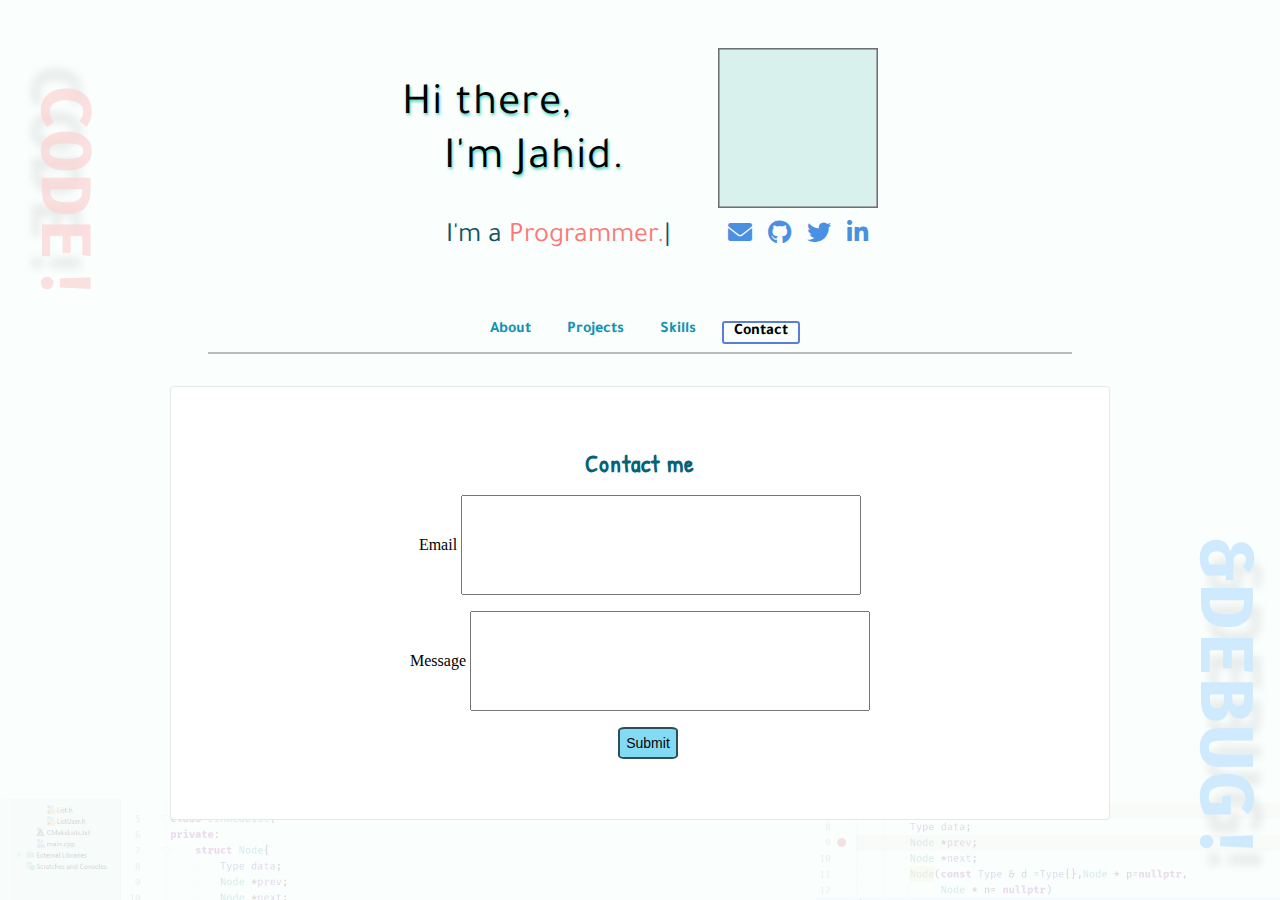
==== index.html @ 7bdd1661 "ff" ====
<!DOCTYPE html>
<html lang="en">
  <head>
    <meta charset="UTF-8" />
    <meta http-equiv="X-UA-Compatible" content="IE=edge" />
    <meta name="viewport" content="width=device-width, initial-scale=1.0" />
    <link
      rel="stylesheet"
      href="https://cdnjs.cloudflare.com/ajax/libs/font-awesome/6.0.0/css/all.min.css"
    />

    <link rel="stylesheet" href="./src/style.css" />

    <title>Document</title>
  </head>
  <body>
    <div class="whole">
      <div id="ro-nine">
        <p id="big-code">CODE!</p>
      </div>
      <div id="ro-nine2">
        <p id="big-debug">&DEBUG!</p>
      </div>
      <div class="container">
        <div class="hi-img-logo-typed">
          <div class="hi-typed">
            <div class="hi-there">
              <p class="hi">Hi there,</p>
              <p class="im">&ThickSpace;&ThickSpace;&ThickSpace;I'm Jahid.</p>
            </div>
            <p class="typed">
              &ThickSpace;&ThickSpace;&ThickSpace; I'm a
              <span id="chng-txt"> Programmer.</span><span id="blink-cursor">|</span>
            
            </p>
          </div>

          <div class="hi-img-logo">
            <img src="./src/jahid.png" alt="" class="jahid-img" />
            <div class="logos">
              <i class="fa-solid fa-envelope fa-xl logo"></i>
              <i class="fa-brands fa-github fa-xl logo"></i>
              <i class="fa-brands fa-twitter fa-xl logo"></i>
              <i class="fa-brands fa-linkedin-in fa-xl logo"></i>
            </div>
          </div>
        </div>
        
        <nav>
          <ul>
            <li class="btn About">About</li>
            <li class="btn Projects">Projects</li>
            <li class="btn Skills">Skills</li>
            <li class="btn Contact">Contact</li>
          </ul>
        </nav>
        <div class="hr"></div>



        <!-------------------The Changing window-------------------------->
        <div id="window">
                <div id="About">
                  <div class="inside">
                    <div class="work-contain sha-contain">
                      <P>I'm currently pursuing undergrad in ICT. My hobby is watching anime and reading light novels. Lorem ipsum dolor sit amet consectetur adipisicing elit. Itaque, dolores.</P>
                      <a href="./portfolio/pdf/Resume Jahid Hossain.pdf" download>
                        <button class="btn-blue">My Resume</button>
                      </a>
                  </div>



                    <div class="edu-contain sha-contain">
                    <h1 class="h1edu-contain">Education</h1>
                    <div class="hr edu-hr" style="align-self: center;"></div>
                      <div class="edu-entry">
                        <div class="img-edu">
                          <i class="fa-solid fa-graduation-cap fa-2xl"></i>
                          <h1>College Education</h1>
                        </div>
                        <div class="edu-details">
                          <p>Mohammadpur kendriya college</p>
                          <p style="font-style: italic">Dhaka, Bangladesh</p>
                        </div>
                      </div>
                      <div class="edu-entry">
                        <div class="img-edu">
                          <i class="fa-solid fa-book fa-2xl"></i>
                          <h1>College Education</h1>
                        </div>
                        <div class="edu-details">
                          <p>Mohammadpur kendriya college</p>
                          <p style="font-style: italic">Dhaka, Bangladesh</p>
                        </div>
                      </div>
                      <div class="edu-entry">
                        <div class="img-edu">
                          <i class="fa-solid fa-book-open fa-2xl"></i>
                          <h1>Online Courses</h1>
                        </div>
                        <div class="edu-details">
                          <p>CS50's Introduction to Computer Science</p>
                          <a href="https://learning.edx.org/course/course-v1:HarvardX+CS50+X/home"
                          target="_blank"><p style="font-style: italic" >HarvardX CS50x, edX </p></a>
                        </div>
                      </div>

                  </div>
                  





                  <div class="other-contain sha-contain">
                   
                  
                    <div class="edu-entry">
                      <div class="img-edu">
                        <i class="fa-solid fa-briefcase fa-2xl logo"></i>
                        <h1>Work Experience</h1>
                      </div>
                      <div class="edu-details">
                        <p>No Work experience</p>
                        <p style="font-style: italic">Dhaka, Bangladesh</p>
                      </div>
                  </div>
                </div>
        </div>
          </div>
        <div id="Projects">projects</div>
        

        <!-------------------------Skills----------------------------------->
        <div id="Skills">
          <div class="inside">
            <div class="fro-ba sha-contain">
              <h1>Programming Languages</h1>
              <div class="hr edu-hr" style="align-self: center;"></div>
              <ul><li>
                <p id="c++">C++</p>
              </li>
              <li>
                <p id="java">Java</p>
              </li>
              <li>
                <p id="python">Python</p>
              </li>
              
              <li>
                <p id="php">PHP</p>
              </li>
              <li>
                <p id="shell">Shell</p>
              </li>
              <li>
                <p id="matlab">MATLAB</p>
              </li>
              </ul>
              <div id="coding-contain">
                <img src="./src/images/lap.jpg" 
                style="width: 250px;" alt="">
                <div class="code-box">
                  <img id="code-box-img" src="./src/images/c++.png" 
                  
                  alt="">
                  <p id="coding-txt"> &rArr; Hello from <span id="chng-out">c++</span></p>
              </div>
             </div>
            </div>

            <div class="about sha-contain">
              <h1>Frontend</h1>
              <div class="hr edu-hr" style="align-self: center;"></div>
              <div class="web-mobile">
              <div class="web">
              <h2>Web</h2>
              <ul>
                <div>
                <li><img src="./src/images/react.svg" 
                  class="logo-fro"
                  alt=""><p>React JS<p></li>
            
                <li><img src="./src/images/typescript.png" 
                  class="logo-fro"
                  style="width: 25px;"
                  alt=""><p>TypeScript</p></li>
                </div>
                <div>
                  <li><img src="./src/images/javascript.png" 
                  class="logo-fro"
                  style="width: 25px;"
                  alt=""><p>Vanilla JS</p></li>
                <li><img src="./src/images/adobe-xd.svg" 
                  class="logo-fro"
                  style="width: 60px;
                  transform: translate(-15px,10px);
                  "
                  alt=""><p>Adobe XD</p></li>
                  </div>
              </ul>
              </div>
              <div class="mobile">
              <h2>mobile</h2>
              <ul><li><img src="./src/images/react.svg" 
                class="logo-fro"
                alt=""><p>React Native</p></li>
              <li><img src="./src/images/android-studio.png" 
                class="logo-fro"
                style="width: 30px;"
                alt=""><p>Android Studio</p></li>
              </ul>
              </div>
                </div>

            </div>
            
            <div class="down-skill sha-contain">
                <h1>Backend</h1>
                <div class="hr edu-hr" style="align-self: center;"></div>
                <ul>
                  <li><img src="./src/images/node.png"
                     alt=""
                     
                     style="
                     
                     width: 50px;"
                     ><p>Node Js</p></li>
                  <li><img src="./src/images/Expressjs.png"
                    alt=""
                    
                    style="
                    padding-bottom: 10px;
                    width: 50px;"
                    ><p>Express Js</p></li>
                  <li><svg style="width: 60px;" viewBox="0 0 780 250"><path fill="#231F20" d="M240,250h100v-50h100V0H240V250z M340,50h50v100h-50V50z M480,0v200h100V50h50v150h50V50h50v150h50V0H480z M0,200h100V50h50v150h50V0H0V200z"></path></svg><p>npm</p></li>
                  
                </ul>
            </div>
          </div>
          
        </div>
        <div id="Contact"><div class="contact-form sha-contain">

           
            <form>
              <h2>Contact me</h2>
              <div class="user-box">
                <label>Email</label>
                <input type="email" name="" required="">
                
              </div>
              <div class="user-box">
                <label>Message</label>
                <input type="txt" name="" required="">
                
              </div>
              <button class="btn-blue">
                Submit
              </button>
            </form>
          
        </div></div>
      </div>
    </div>
  <script src="./src/ims.js"></script>
  <script src="./src/navigate.js"></script>
    <script src="./src/codingTxt.js"></script>
</body>
  </html>
---- src/style.css ----
@import url('https://fonts.googleapis.com/css2?family=Fira+Code&family=Patrick+Hand&family=Tajawal&display=swap');
* {
  margin: 0;
  padding: 0;
  box-sizing: border-box;
  list-style: none;
  text-decoration: none;
  scroll-behavior: smooth;
}



/*----------------------*/
/*------ Globals --------*/
/*----------------------*/
p {
  font-family: 'Tajawal', sans-serif;
}
.hr {
  border: 1px solid #bbbbbb;
  width: 80%;
}
:root {
  --clr-green-light: hsl(125, 71%, 66%);
  --clr-black: #222;
  --clr-secondary: #2bc1eb96;
  --ff-primary: 'Roboto', sans-serif;
  --ff-secondary: 'Open Sans', sans-serif;
  --ff-para: 'Archivo', sans-serif;
  --ff-para2: 'Radio Canada', sans-serif;
  --ff-big: 'Caveat', cursive;
  --transition: all 0.3s linear;
  --spacing: 0.1rem;
  --radius: 0.25rem;
  --light-shadow: 0 5px 15px rgba(0, 0, 0, 0.1);
  --dark-shadow: 0 5px 15px rgba(0, 0, 0, 0.2);
  --max-width: 1170px;
  --fixed-width: 620px;
}

body {
  width: 100vw;
  min-height: 100vh;
  background: url('./helo.png') bottom left no-repeat,
    url('./lolop.png') bottom right no-repeat;
}

.btn-blue {
  background-color: var(--clr-secondary);
  color: #050505;
  padding: 6px;
  font-size: 14px;
  font-family: 'Segoe UI', Tahoma, Geneva, Verdana, sans-serif;
  box-shadow: none;
  border: 2px solid #050505a8;
  border-radius: 11%;
  margin-left: 1rem;
  cursor: pointer;
}
.whole {
  width: 100vw;
  min-height: 100vh;
  background-color: #f9fefdc2;
}
.container {
  display: flex;
  flex-direction: column;
  align-items: center;
  justify-content: center;
  max-width: 1080px;
  margin: auto;
  height: 100%;
}
.hi-img-logo-typed {
  padding: 3rem 0;
  display: flex;
  justify-content: space-between;
}
.hi-img-logo {
  display: flex;
  flex-direction: column;
  justify-content: space-around;
}
.hi-there {
  font-family: 'Patrick Hand', cursive;
  font-size: 45px;
  text-shadow: 1px 2px 3px rgba(12, 199, 174, 0.801);
  margin: 2rem 0;
  letter-spacing: 1px;
}

.typed {
  width: 300px;
  font-family: 'Tajawal', sans-serif;
  font-size: 28px;
  color: #0b5663;
  margin-left: 1rem;
}
#chng-txt {
  color: #fc7877;
}
.logos {
  align-self: center;
  display: flex;
  justify-content: space-between;
}
.jahid-img {
  align-self: center;
  height: 160px;
  width: 160px;
}
.logo {
  color: #4a90e2;
  margin: 1.5rem 0.5rem;
}

#big-code {
  font-family: 'Fira Code', monospace;
  color: #ff0000b6;
  font-size: 80px;
  text-shadow: -20px 10px 8px rgba(0, 0, 0, 0.445);
  font-weight: 900;
}
#ro-nine {
  position: absolute;
  top: 200px;
  left: -25px;
  transform: rotate(90deg);
  z-index: -3;
  letter-spacing: 2px;
}

#ro-nine2 {
  position: absolute;
  bottom: 200px;
  right: -25px;
  transform: rotate(90deg);
  z-index: -3;
  letter-spacing: 2px;
}
#big-debug {
  font-family: 'Fira Code', monospace;
  color: #0084ff;
  font-size: 75px;
  text-shadow: 18px -8px 8px rgba(0, 0, 0, 0.445);
  font-weight: 900;
}

/*----------------------*/
/*------ Nav    --------*/
/*----------------------*/

.focus-on {
  border: 2px solid #5b7dda;
  border-radius: 3px;
}
nav {
  max-width: 600px;
  margin: 1rem 0rem 0.5rem 0rem;
}
nav ul {
  display: flex;
}
nav ul li {
  padding: 0rem 10px;
  font-family: 'Tajawal', sans-serif;
  font-size: 16px;
  color: #1693b3;
  cursor: pointer;
  margin: 0 0.5rem;
  font-weight: 600;
  z-index: 1;
}

@media (max-width: 1366px) {
  .hi-img-logo {
    flex-direction: column;
  }
  .logos {
    display: flex;
    flex-direction: row;
  }

  .logo {
    margin: 1.5rem 0.5rem;
  }
  #big-code {
    font-size: 70px;
  }
  #ro-nine {
    top: 150px;
    left: -45px;
  }
  #ro-nine2 {
    bottom: 150px;
    right: -110px;
  }

  .whole {
    background-color: #f9fefdd5;
  }
}
@media (max-width: 600px) {
  .hi-there {
    font-size: 24px;
  }
  .typed {
    width: 170px;
    font-size: 16px;
  }
}

/*----------------------*/
/*------ Window --------*/
/*----------------------*/

#window {
  padding: 2rem 1rem;
  height: 400px;
  width: 90%;
  height: fit-content;
}

/*----------------------*/
/*------ About- --------*/
/*----------------------*/
#About .inside {
  width: 100%;
  display: grid;
  grid-template-columns: repeat(2, 1fr);
  gap: 15px;
  grid-template-rows: 1fr 1fr;
}
.edu-contain {
  grid-row: 1/3;
  grid-column: 1/1;
  background-color: black;
}

.edu-hr {
  width: 80%;
  border-color: #f7f5f5;
}

.work-contain {
  justify-content: space-evenly;
  grid-row: 1/1;
  grid-column: 2/2;

  background-color: rgb(255, 0, 0);
}
.other-contain {
  grid-row: 2/2;
  grid-column: 2/2;
  background-color: rgb(65, 92, 17);
}
.sha-contain {
  padding: 1rem;
  border-radius: 4px;
  display: flex;
  flex-direction: column;
  border: 1px solid #e2e9e7;
  background-color: #ffffff;
}

.edu-entry {
  padding: 1rem;
}
.edu-entry .img-edu {
  display: flex;
  align-items: center;
}
.edu-entry i {
  color: #4a90e2;
}
.edu-entry h1 {
  padding-left: 5px;

  font-family: 'Tajawal', sans-serif;
  font-size: 16px;
  color: rgb(54, 54, 54);
}
.edu-details {
  font-family: 'Tajawal', sans-serif;
  font-size: 14px;
  color: #474747;

  padding: 1rem;
}
.h1edu-contain {
  padding-bottom: 0.5rem;
  letter-spacing: 1px;
  text-align: center;
  font-size: 24px;
  color: #076177;
  font-family: 'Patrick Hand', cursive;
}
.work-contain {
  font-family: 'Tajawal', sans-serif;
  font-size: 16px;
  color: #000000;
}

a{
  color: #ececec;
  font-size: 18px;
}

@media (max-width: 600px) {
  #About .inside {
    display: flex;
    flex-direction: column;
  }
}

/*----------------------*/
/*------ Skills- --------*/
/*----------------------*/

#Skills .inside {
  width: 100%;
  display: grid;
  grid-template-columns: repeat(2, 1fr);
  gap: 15px;
  grid-template-rows: 1.5fr 1fr;
}
.fro-ba {
  grid-row: 1/3;
  grid-column: 1/1;
  background-color: black;
}

#Skills .about {
  grid-row: 1/1;
  grid-column: 2/2;

  background-color: #ff0000;
}
#Skills .down-skill {
  grid-row: 2/2;
  grid-column: 2/2;
  background-color: rgb(65, 92, 17);
}

#Skills .sha-contain {
  padding: 1rem;
  border-radius: 4px;
  display: flex;
  flex-direction: column;
  border: 1px solid #e2e9e7;
  background-color: #ffffff;
  justify-content: space-evenly;
}
#Skills h1 {
  align-self: center;
  padding-bottom: 0;
  letter-spacing: 1px;
  font-size: 24px;
  color: #076177;
  font-family: 'Patrick Hand', cursive;
}
#Skills h2 {
  font-family: 'Tajawal', sans-serif;
  align-self: center;
  padding-bottom: 0.5rem;
  font-size: 18px;
  color: #555454;
}
#Skills .down-skill li {
  display: inline-block;
  align-self: flex-end;
  color: #0f365a;
}

#Skills .down-skill ul {
  margin: 1rem 0;
  display: flex;
  justify-content: space-evenly;
}

#Skills .web-mobile {
  margin-top: 1rem;
  display: flex;
  justify-content: space-around;
}
#Skills .about li {
  display: inline-block;
  align-self: center;
  padding: 5px;
  color: #474747;
}
#Skills .about ul {
  display: flex;
  flex-direction: column;
  justify-content: space-evenly;
}

.logo-fro {
  width: 30px;
}

.fro-ba ul {
  margin-top: 1rem;
  display: flex;
  justify-content: space-between;
}
#Skills .fro-ba li p {
  background-color: #9fe2e7;
  border-radius: 4px;
  padding: 2px 8px;
}
#coding-contain {
  padding: 2rem;
  border: 3px solid rgb(218, 218, 218);
  border-radius: 9px;
  margin-top: 2rem;
  width: 100%;
  min-height: 200px;
  display: flex;
  justify-content: center;
  align-items: center;
}
.code-box {
  position: absolute;
  display: flex;
  flex-direction: column;
  justify-content: space-between;
  width: 170px;
  height: 110px;
  padding: 6px;
  background-color: #22272e;
  transform: translate(0px, -20px);
}
#code-box-img {
  width: 160px;
  max-height: 85px;
  opacity: 1;
  transition: all 0.4s ease;
}

#coding-txt {
  color: #48a114;
  font-family: 'Fira Code', monospace;
  font-size: 9px;
}

@media (max-width: 600px) {
  #Skills .inside {
    display: flex;
    flex-direction: column;
  }
}

/*----------------------*/
/*------ Contact --------*/
/*----------------------*/


.contact-form  h2 {
  align-self: center;
  padding-bottom: 0;
  letter-spacing: 1px;
  font-size: 24px;
  color: #076177;
  font-family: 'Patrick Hand', cursive;
  margin-bottom: 1rem;
}

.contact-form form {
  display: flex;
  flex-direction: column;
  align-items: center;
  justify-content: center;
  height: 400px;
}

 .contact-form input{
   height: 100px;
   width: 400px;
   margin-bottom: 1rem;
 }
 .contact-form button{
    margin-top: 0rem;
 }
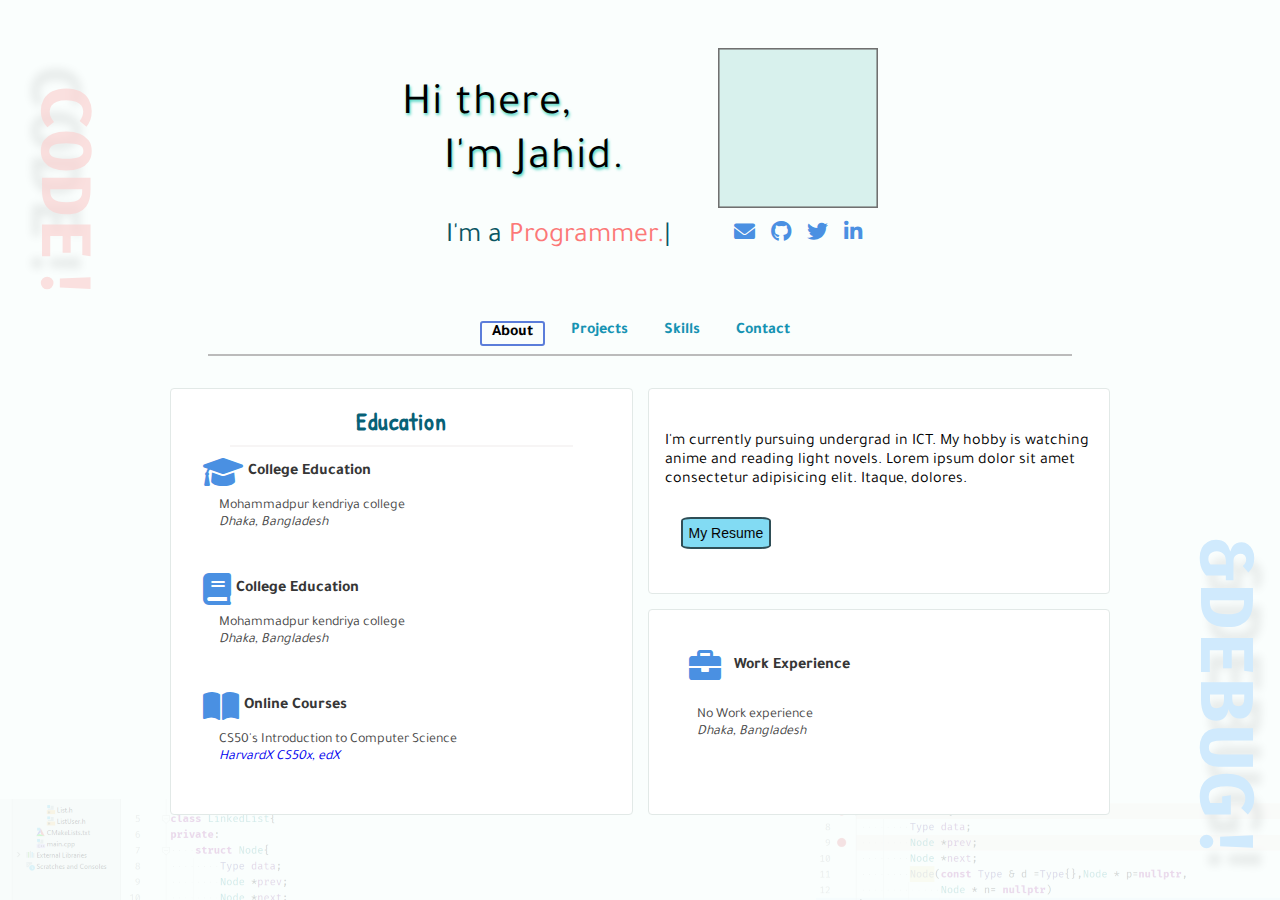
==== commit 0c2d0bf9: "fix for smll screen" ====
--- a/index.html
+++ b/index.html
@@ -38,10 +38,24 @@
           <div class="hi-img-logo">
             <img src="./src/jahid.png" alt="" class="jahid-img" />
             <div class="logos">
-              <i class="fa-solid fa-envelope fa-xl logo"></i>
+              <a href="mailto:jahid.stu2019@juniv.edu" target="_blank">
+              <i class="fa-solid fa-envelope fa-xl logo"></i></a>
+
+              <a href="https://github.com/jahidem" target="_blank">
               <i class="fa-brands fa-github fa-xl logo"></i>
+                </a>
+              
+                <a href="https://twitter.com/AemonAnon" target="_blank">
               <i class="fa-brands fa-twitter fa-xl logo"></i>
+              </a>
+
+              <a
+              href="https://www.linkedin.com/in/jahid-hossain-4b761b169/"
+              target="_blank"
+            >
               <i class="fa-brands fa-linkedin-in fa-xl logo"></i>
+              </a>
+
             </div>
           </div>
         </div>
@@ -129,7 +143,13 @@
                 </div>
         </div>
           </div>
-        <div id="Projects">projects</div>
+        <div id="Projects">
+          <div class="sha-contain">
+            Lorem ipsum dolor sit amet consectetur adipisicing elit. Nihil optio illo ipsa iste ut amet, perferendis illum sit dolores modi nemo repellat tenetur. Unde, quis ipsam! Autem vero accusantium quaerat?
+
+          </div>
+
+        </div>
         
 
         <!-------------------------Skills----------------------------------->
@@ -246,21 +266,23 @@
            
             <form>
               <h2>Contact me</h2>
+              
               <div class="user-box">
-                <label>Email</label>
+                <label>Email:</label>
                 <input type="email" name="" required="">
                 
               </div>
               <div class="user-box">
-                <label>Message</label>
-                <input type="txt" name="" required="">
+                <label>Message:</label>
+                <textarea id="message" name="message" rows="6" cols="25"></textarea>
                 
               </div>
-              <button class="btn-blue">
-                Submit
+              <button class="btn-blue send">
+                Send<i style = "margin-left: 5px; "class="fa-solid fa-paper-plane"></i>
               </button>
+              
             </form>
-          
+           
         </div></div>
       </div>
     </div>
--- a/src/style.css
+++ b/src/style.css
@@ -162,7 +162,7 @@
   display: flex;
 }
 nav ul li {
-  padding: 0rem 10px;
+  padding: 1px 10px;
   font-family: 'Tajawal', sans-serif;
   font-size: 16px;
   color: #1693b3;
@@ -202,10 +202,11 @@
 }
 @media (max-width: 600px) {
   .hi-there {
-    font-size: 24px;
+    font-size: 28px;
   }
   .typed {
     width: 170px;
+    letter-spacing: 0px;
     font-size: 16px;
   }
 }
@@ -302,8 +303,7 @@
 }
 
 a{
-  color: #ececec;
-  font-size: 18px;
+  font-size: 14px;
 }
 
 @media (max-width: 600px) {
@@ -353,7 +353,7 @@
 }
 #Skills h1 {
   align-self: center;
-  padding-bottom: 0;
+  padding-bottom: 1rem;
   letter-spacing: 1px;
   font-size: 24px;
   color: #076177;
@@ -449,6 +449,10 @@
     display: flex;
     flex-direction: column;
   }
+  #Skills .fro-ba li p {
+    border-radius: 2px;
+    padding: 1px 3px;
+  }
 }
 
 /*----------------------*/
@@ -460,25 +464,57 @@
   align-self: center;
   padding-bottom: 0;
   letter-spacing: 1px;
-  font-size: 24px;
+  font-size: 20px;
   color: #076177;
   font-family: 'Patrick Hand', cursive;
-  margin-bottom: 1rem;
-}
-
+}
+.contact-form{
+  align-items: center;
+
+}
 .contact-form form {
   display: flex;
   flex-direction: column;
   align-items: center;
-  justify-content: center;
-  height: 400px;
+  justify-content: space-evenly;
+  margin: 1.5rem 0;
+  height: 300px;
+  width: 480px;
+  border: 4px solid rgba(187, 197, 197, 0.267);
+  border-radius: 4px;
 }
 
  .contact-form input{
-   height: 100px;
-   width: 400px;
    margin-bottom: 1rem;
  }
  .contact-form button{
     margin-top: 0rem;
  }
+ 
+ .contact-form  input[type=email] {
+  height: 30px;
+  width: 200px;
+  margin-left: 15px;
+}
+.user-box{
+  display: flex;
+  justify-content: flex-start;
+}
+
+.user-box label{
+  font-family: 'Tajawal', sans-serif;
+  font-weight: 400;
+  padding: 0 5px;
+  color: #041e36;
+}
+.send{
+  width:8 0px;
+
+}
+
+@media (max-width: 600px) {
+  .contact-form form {
+    width: 295px;
+  }
+  
+}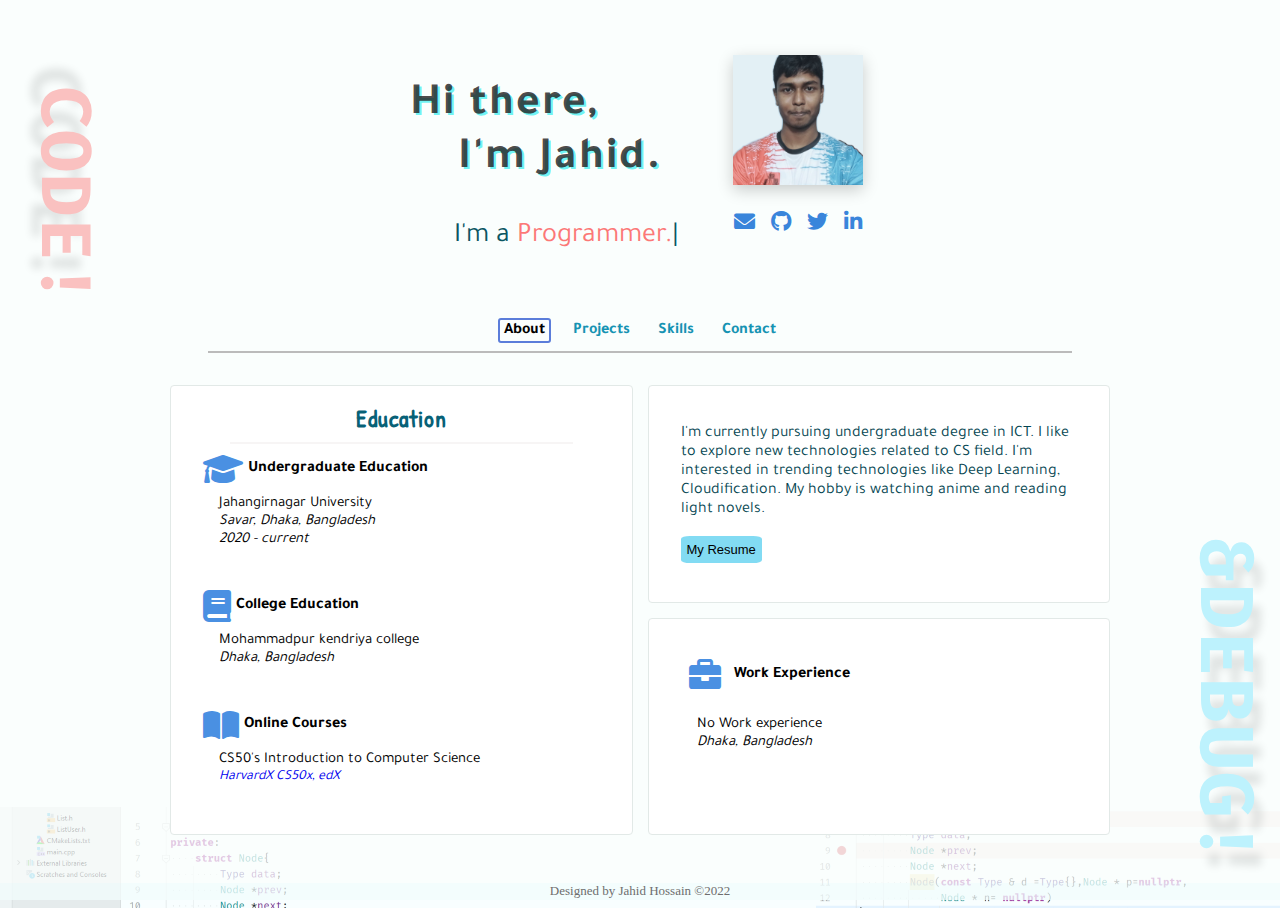
==== commit debfb0d6: "project cards added" ====
--- a/index.html
+++ b/index.html
@@ -10,8 +10,26 @@
     />
 
     <link rel="stylesheet" href="./src/style.css" />
-
-    <title>Document</title>
+    <!-- Global site tag (gtag.js) - Google Analytics -->
+    <script
+      async
+      src="https://www.googletagmanager.com/gtag/js?id=G-JG6W9BT9KC"
+    ></script>
+    <script>
+      window.dataLayer = window.dataLayer || [];
+      function gtag() {
+        dataLayer.push(arguments);
+      }
+      gtag('js', new Date());
+
+      gtag('config', 'G-JG6W9BT9KC');
+    </script>
+    <link
+      rel="shortcut icon"
+      type="image/png"
+      href="./src/icons8-administrator-male-90.png"
+    />
+    <title>Portfolio</title>
   </head>
   <body>
     <div class="whole">
@@ -30,36 +48,36 @@
             </div>
             <p class="typed">
               &ThickSpace;&ThickSpace;&ThickSpace; I'm a
-              <span id="chng-txt"> Programmer.</span><span id="blink-cursor">|</span>
-            
+              <span id="chng-txt"> Programmer.</span
+              ><span id="blink-cursor">|</span>
             </p>
           </div>
 
           <div class="hi-img-logo">
-            <img src="./src/jahid.png" alt="" class="jahid-img" />
+            <img src="./src/images/eim.png" alt="" class="jahid-img" />
             <div class="logos">
               <a href="mailto:jahid.stu2019@juniv.edu" target="_blank">
-              <i class="fa-solid fa-envelope fa-xl logo"></i></a>
+                <i class="fa-solid fa-envelope fa-xl logo"></i
+              ></a>
 
               <a href="https://github.com/jahidem" target="_blank">
-              <i class="fa-brands fa-github fa-xl logo"></i>
-                </a>
-              
-                <a href="https://twitter.com/AemonAnon" target="_blank">
-              <i class="fa-brands fa-twitter fa-xl logo"></i>
+                <i class="fa-brands fa-github fa-xl logo"></i>
               </a>
 
+              <a href="https://twitter.com/AemonAnon" target="_blank">
+                <i class="fa-brands fa-twitter fa-xl logo"></i>
+              </a>
+
               <a
-              href="https://www.linkedin.com/in/jahid-hossain-4b761b169/"
-              target="_blank"
-            >
-              <i class="fa-brands fa-linkedin-in fa-xl logo"></i>
+                href="https://www.linkedin.com/in/jahid-hossain-4b761b169/"
+                target="_blank"
+              >
+                <i class="fa-brands fa-linkedin-in fa-xl logo"></i>
               </a>
-
             </div>
           </div>
         </div>
-        
+
         <nav>
           <ul>
             <li class="btn About">About</li>
@@ -70,224 +88,525 @@
         </nav>
         <div class="hr"></div>
 
-
-
         <!-------------------The Changing window-------------------------->
         <div id="window">
-                <div id="About">
-                  <div class="inside">
-                    <div class="work-contain sha-contain">
-                      <P>I'm currently pursuing undergrad in ICT. My hobby is watching anime and reading light novels. Lorem ipsum dolor sit amet consectetur adipisicing elit. Itaque, dolores.</P>
-                      <a href="./portfolio/pdf/Resume Jahid Hossain.pdf" download>
-                        <button class="btn-blue">My Resume</button>
-                      </a>
-                  </div>
-
-
-
-                    <div class="edu-contain sha-contain">
-                    <h1 class="h1edu-contain">Education</h1>
-                    <div class="hr edu-hr" style="align-self: center;"></div>
-                      <div class="edu-entry">
-                        <div class="img-edu">
-                          <i class="fa-solid fa-graduation-cap fa-2xl"></i>
-                          <h1>College Education</h1>
-                        </div>
-                        <div class="edu-details">
-                          <p>Mohammadpur kendriya college</p>
-                          <p style="font-style: italic">Dhaka, Bangladesh</p>
-                        </div>
-                      </div>
-                      <div class="edu-entry">
-                        <div class="img-edu">
-                          <i class="fa-solid fa-book fa-2xl"></i>
-                          <h1>College Education</h1>
-                        </div>
-                        <div class="edu-details">
-                          <p>Mohammadpur kendriya college</p>
-                          <p style="font-style: italic">Dhaka, Bangladesh</p>
-                        </div>
-                      </div>
-                      <div class="edu-entry">
-                        <div class="img-edu">
-                          <i class="fa-solid fa-book-open fa-2xl"></i>
-                          <h1>Online Courses</h1>
-                        </div>
-                        <div class="edu-details">
-                          <p>CS50's Introduction to Computer Science</p>
-                          <a href="https://learning.edx.org/course/course-v1:HarvardX+CS50+X/home"
-                          target="_blank"><p style="font-style: italic" >HarvardX CS50x, edX </p></a>
-                        </div>
-                      </div>
-
-                  </div>
-                  
-
-
-
-
-
-                  <div class="other-contain sha-contain">
-                   
-                  
-                    <div class="edu-entry">
-                      <div class="img-edu">
-                        <i class="fa-solid fa-briefcase fa-2xl logo"></i>
-                        <h1>Work Experience</h1>
-                      </div>
-                      <div class="edu-details">
-                        <p>No Work experience</p>
-                        <p style="font-style: italic">Dhaka, Bangladesh</p>
-                      </div>
-                  </div>
-                </div>
-        </div>
-          </div>
-        <div id="Projects">
-          <div class="sha-contain">
-            Lorem ipsum dolor sit amet consectetur adipisicing elit. Nihil optio illo ipsa iste ut amet, perferendis illum sit dolores modi nemo repellat tenetur. Unde, quis ipsam! Autem vero accusantium quaerat?
-
-          </div>
-
-        </div>
-        
-
-        <!-------------------------Skills----------------------------------->
-        <div id="Skills">
-          <div class="inside">
-            <div class="fro-ba sha-contain">
-              <h1>Programming Languages</h1>
-              <div class="hr edu-hr" style="align-self: center;"></div>
-              <ul><li>
-                <p id="c++">C++</p>
-              </li>
-              <li>
-                <p id="java">Java</p>
-              </li>
-              <li>
-                <p id="python">Python</p>
-              </li>
-              
-              <li>
-                <p id="php">PHP</p>
-              </li>
-              <li>
-                <p id="shell">Shell</p>
-              </li>
-              <li>
-                <p id="matlab">MATLAB</p>
-              </li>
-              </ul>
-              <div id="coding-contain">
-                <img src="./src/images/lap.jpg" 
-                style="width: 250px;" alt="">
-                <div class="code-box">
-                  <img id="code-box-img" src="./src/images/c++.png" 
-                  
-                  alt="">
-                  <p id="coding-txt"> &rArr; Hello from <span id="chng-out">c++</span></p>
-              </div>
-             </div>
-            </div>
-
-            <div class="about sha-contain">
-              <h1>Frontend</h1>
-              <div class="hr edu-hr" style="align-self: center;"></div>
-              <div class="web-mobile">
-              <div class="web">
-              <h2>Web</h2>
-              <ul>
-                <div>
-                <li><img src="./src/images/react.svg" 
-                  class="logo-fro"
-                  alt=""><p>React JS<p></li>
-            
-                <li><img src="./src/images/typescript.png" 
-                  class="logo-fro"
-                  style="width: 25px;"
-                  alt=""><p>TypeScript</p></li>
-                </div>
-                <div>
-                  <li><img src="./src/images/javascript.png" 
-                  class="logo-fro"
-                  style="width: 25px;"
-                  alt=""><p>Vanilla JS</p></li>
-                <li><img src="./src/images/adobe-xd.svg" 
-                  class="logo-fro"
-                  style="width: 60px;
-                  transform: translate(-15px,10px);
-                  "
-                  alt=""><p>Adobe XD</p></li>
-                  </div>
-              </ul>
-              </div>
-              <div class="mobile">
-              <h2>mobile</h2>
-              <ul><li><img src="./src/images/react.svg" 
-                class="logo-fro"
-                alt=""><p>React Native</p></li>
-              <li><img src="./src/images/android-studio.png" 
-                class="logo-fro"
-                style="width: 30px;"
-                alt=""><p>Android Studio</p></li>
-              </ul>
-              </div>
-                </div>
-
-            </div>
-            
-            <div class="down-skill sha-contain">
-                <h1>Backend</h1>
-                <div class="hr edu-hr" style="align-self: center;"></div>
-                <ul>
-                  <li><img src="./src/images/node.png"
-                     alt=""
-                     
-                     style="
-                     
-                     width: 50px;"
-                     ><p>Node Js</p></li>
-                  <li><img src="./src/images/Expressjs.png"
-                    alt=""
-                    
-                    style="
-                    padding-bottom: 10px;
-                    width: 50px;"
-                    ><p>Express Js</p></li>
-                  <li><svg style="width: 60px;" viewBox="0 0 780 250"><path fill="#231F20" d="M240,250h100v-50h100V0H240V250z M340,50h50v100h-50V50z M480,0v200h100V50h50v150h50V50h50v150h50V0H480z M0,200h100V50h50v150h50V0H0V200z"></path></svg><p>npm</p></li>
-                  
-                </ul>
+          <div id="About">
+            <div class="inside">
+              <div class="work-contain sha-contain">
+                <p>
+                  I'm currently pursuing undergraduate degree in ICT. I like to
+                  explore new technologies related to CS field. I'm interested
+                  in trending technologies like Deep Learning, Cloudification.
+                  My hobby is watching anime and reading light novels.
+                </p>
+                <a href="./portfolio/pdf/Resume Jahid Hossain.pdf" download>
+                  <button class="btn-blue">My Resume</button>
+                </a>
+              </div>
+
+              <div class="edu-contain sha-contain">
+                <h1 class="h1edu-contain">Education</h1>
+                <div class="hr edu-hr" style="align-self: center"></div>
+                <div class="edu-entry">
+                  <div class="img-edu">
+                    <i class="fa-solid fa-graduation-cap fa-2xl"></i>
+                    <h1>Undergraduate Education</h1>
+                  </div>
+                  <div class="edu-details">
+                    <p>Jahangirnagar University</p>
+                    <p style="font-style: italic">Savar, Dhaka, Bangladesh</p>
+                    <p style="font-style: italic">2020 - current</p>
+                  </div>
+                </div>
+                <div class="edu-entry">
+                  <div class="img-edu">
+                    <i class="fa-solid fa-book fa-2xl"></i>
+                    <h1>College Education</h1>
+                  </div>
+                  <div class="edu-details">
+                    <p>Mohammadpur kendriya college</p>
+                    <p style="font-style: italic">Dhaka, Bangladesh</p>
+                  </div>
+                </div>
+                <div class="edu-entry">
+                  <div class="img-edu">
+                    <i class="fa-solid fa-book-open fa-2xl"></i>
+                    <h1>Online Courses</h1>
+                  </div>
+                  <div class="edu-details">
+                    <p>CS50's Introduction to Computer Science</p>
+                    <a
+                      href="https://learning.edx.org/course/course-v1:HarvardX+CS50+X/home"
+                      target="_blank"
+                      ><p style="font-style: italic">HarvardX CS50x, edX</p></a
+                    >
+                  </div>
+                </div>
+              </div>
+
+              <div class="other-contain sha-contain">
+                <div class="edu-entry">
+                  <div class="img-edu">
+                    <i class="fa-solid fa-briefcase fa-2xl logo"></i>
+                    <h1>Work Experience</h1>
+                  </div>
+                  <div class="edu-details">
+                    <p>No Work experience</p>
+                    <p style="font-style: italic">Dhaka, Bangladesh</p>
+                  </div>
+                </div>
+              </div>
             </div>
           </div>
-          
+          <div id="Projects">
+            <div class=" project-contain sha-contain">
+              
+
+              
+              
+              
+              
+              <div class="card">
+                <h2 class="title">Portfolio Website</h2>
+                <div class="live-github">
+                  <a>
+                    <i class="fa-solid fa-earth-asia fa-xl"></i>
+                  </a>
+                  <a>
+                    <i class="fa-brands fa-github-square fa-xl"></i>
+                  </a>
+                </div>
+                <div class="para">
+                  what does this card does, tell something about it here, like
+                  blablaf Lorem ipsum dolor sit amet consectetur adipisicing elit. Aspernatur, totam?
+                  Lorem ipsum dolor sit amet consectetur adipisicing elit. Facere, iure.
+                  lorem10
+                </div>
+                <div class="demo-photos">some photos</div>
+                <div class="tags">
+                  <div class="p">React</div>
+                  <div class="p">NodeJs</div>
+                </div>
+              </div>
+
+
+
+
+
+
+
+
+
+
+
+              <div class="card">
+                <h2 class="title">This is the Tittle of this card</h2>
+                <div class="live-github">
+                  <a>
+                    <i class="fa-solid fa-earth-asia fa-xl"></i>
+                  </a>
+                  <a>
+                    <i class="fa-brands fa-github-square fa-xl"></i>
+                  </a>
+                </div>
+                <div class="para">
+                  what does this card does, tell something about it here, like
+                  blablaf Lorem ipsum dolor sit amet consectetur adipisicing elit. Aspernatur, totam?
+                  Lorem ipsum dolor sit amet consectetur adipisicing elit. Facere, iure.
+                  lorem10
+                </div>
+                <div class="demo-photos">some photos</div>
+                <div class="tags">
+                  <div class="p">React</div>
+                  <div class="p">NodeJs</div>
+                </div>
+              </div>
+
+
+
+
+
+
+
+
+
+
+
+              <div class="card">
+                <h2 class="title">This is the Tittle of this card</h2>
+                <div class="live-github">
+                  <a>
+                    <i class="fa-solid fa-earth-asia fa-xl"></i>
+                  </a>
+                  <a>
+                    <i class="fa-brands fa-github-square fa-xl"></i>
+                  </a>
+                </div>
+                <div class="para">
+                  what does this card does, tell something about it here, like
+                  blablaf Lorem ipsum dolor sit amet consectetur adipisicing elit. Aspernatur, totam?
+                  Lorem ipsum dolor sit amet consectetur adipisicing elit. Facere, iure.
+                  lorem10
+                </div>
+                <div class="demo-photos">some photos</div>
+                <div class="tags">
+                  <div class="p">React</div>
+                  <div class="p">NodeJs</div>
+                </div>
+              </div>
+
+
+
+
+
+
+
+
+
+
+
+
+
+              <div class="card">
+                <h2 class="title">This is the Tittle of this card</h2>
+                <div class="live-github">
+                  <a>
+                    <i class="fa-solid fa-earth-asia fa-xl"></i>
+                  </a>
+                  <a>
+                    <i class="fa-brands fa-github-square fa-xl"></i>
+                  </a>
+                </div>
+                <div class="para">
+                  what does this card does, tell something about it here, like
+                  blablaf Lorem ipsum dolor sit amet consectetur adipisicing elit. Aspernatur, totam?
+                  Lorem ipsum dolor sit amet consectetur adipisicing elit. Facere, iure.
+                  lorem10
+                </div>
+                <div class="demo-photos">some photos</div>
+                <div class="tags">
+                  <div class="p">React</div>
+                  <div class="p">NodeJs</div>
+                </div>
+              </div>
+
+
+
+
+
+
+
+
+
+
+
+              <div class="card">
+                <h2 class="title">This is the Tittle of this card</h2>
+                <div class="live-github">
+                  <a>
+                    <i class="fa-solid fa-earth-asia fa-xl"></i>
+                  </a>
+                  <a>
+                    <i class="fa-brands fa-github-square fa-xl"></i>
+                  </a>
+                </div>
+                <div class="para">
+                  what does this card does, tell something about it here, like
+                  blablaf Lorem ipsum dolor sit amet consectetur adipisicing elit. Aspernatur, totam?
+                  Lorem ipsum dolor sit amet consectetur adipisicing elit. Facere, iure.
+                  lorem10
+                </div>
+                <div class="demo-photos">some photos</div>
+                <div class="tags">
+                  <div class="p">React</div>
+                  <div class="p">NodeJs</div>
+                </div>
+              </div>
+
+
+
+
+
+
+
+
+
+
+              <div class="card">
+                <h2 class="title">This is the Tittle of this card</h2>
+                <div class="live-github">
+                  <a>
+                    <i class="fa-solid fa-earth-asia fa-xl"></i>
+                  </a>
+                  <a>
+                    <i class="fa-brands fa-github-square fa-xl"></i>
+                  </a>
+                </div>
+                <div class="para">
+                  what does this card does, tell something about it here, like
+                  blablaf Lorem ipsum dolor sit amet consectetur adipisicing elit. Aspernatur, totam?
+                  Lorem ipsum dolor sit amet consectetur adipisicing elit. Facere, iure.
+                  lorem10
+                </div>
+                <div class="demo-photos">some photos</div>
+                <div class="tags">
+                  <div class="p">React</div>
+                  <div class="p">NodeJs</div>
+                </div>
+              </div>
+
+
+
+
+
+
+
+
+
+
+
+              <div class="card">
+                <h2 class="title">This is the Tittle of this card</h2>
+                <div class="live-github">
+                  <a>
+                    <i class="fa-solid fa-earth-asia fa-xl"></i>
+                  </a>
+                  <a>
+                    <i class="fa-brands fa-github-square fa-xl"></i>
+                  </a>
+                </div>
+                <div class="para">
+                  what does this card does, tell something about it here, like
+                  blablaf Lorem ipsum dolor sit amet consectetur adipisicing elit. Aspernatur, totam?
+                  Lorem ipsum dolor sit amet consectetur adipisicing elit. Facere, iure.
+                  lorem10
+                </div>
+                <div class="demo-photos">some photos</div>
+                <div class="tags">
+                  <div class="p">React</div>
+                  <div class="p">NodeJs</div>
+                </div>
+              </div>
+
+
+
+
+
+
+
+
+
+              <div class="card">
+                <h2 class="title">This is the Tittle of this card</h2>
+                <div class="live-github">
+                  <a>
+                    <i class="fa-solid fa-earth-asia fa-xl"></i>
+                  </a>
+                  <a>
+                    <i class="fa-brands fa-github-square fa-xl"></i>
+                  </a>
+                </div>
+                <div class="para">
+                  what does this card does, tell something about it here, like
+                  blablaf Lorem ipsum dolor sit amet consectetur adipisicing elit. Aspernatur, totam?
+                  Lorem ipsum dolor sit amet consectetur adipisicing elit. Facere, iure.
+                  lorem10
+                </div>
+                <div class="demo-photos">some photos</div>
+                <div class="tags">
+                  <div class="p">React</div>
+                  <div class="p">NodeJs</div>
+                </div>
+              </div>
+              
+            </div>
+          </div>
+
+          <!-------------------------Skills----------------------------------->
+          <div id="Skills">
+            <div class="inside">
+              <div class="fro-ba sha-contain">
+                <h1>Programming Languages</h1>
+                <div class="hr edu-hr" style="align-self: center"></div>
+                <ul>
+                  <li id="c++">
+                    <p>C++</p>
+                  </li>
+                  <li id="java">
+                    <p>Java</p>
+                  </li>
+                  <li id="python">
+                    <p>Python</p>
+                  </li>
+
+                  <li id="php">
+                    <p>PHP</p>
+                  </li>
+                  <li id="shell">
+                    <p>Shell</p>
+                  </li>
+                  <li id="matlab">
+                    <p>MATLAB</p>
+                  </li>
+                </ul>
+                <div id="coding-contain">
+                  <img src="./src/images/lap.jpg" style="width: 250px" alt="" />
+                  <div class="code-box">
+                    <img id="code-box-img" src="./src/images/c++.png" alt="" />
+                    <p id="coding-txt">
+                      &rArr; Hello from <span id="chng-out">c++</span>
+                    </p>
+                  </div>
+                </div>
+              </div>
+
+              <div class="about sha-contain">
+                <h1>Frontend</h1>
+                <div class="hr edu-hr" style="align-self: center"></div>
+                <div class="web-mobile">
+                  <div class="web">
+                    <h2>Web</h2>
+                    <ul>
+                      <div>
+                        <li>
+                          <img
+                            src="./src/images/react.svg"
+                            class="logo-fro"
+                            alt=""
+                          />
+                          <p>React JS</p>
+                          <p></p>
+                        </li>
+
+                        <li>
+                          <img
+                            src="./src/images/typescript.png"
+                            class="logo-fro"
+                            style="width: 25px"
+                            alt=""
+                          />
+                          <p>TypeScript</p>
+                        </li>
+                      </div>
+                      <div>
+                        <li>
+                          <img
+                            src="./src/images/javascript.png"
+                            class="logo-fro"
+                            style="width: 25px"
+                            alt=""
+                          />
+                          <p>Vanilla JS</p>
+                        </li>
+                        <li>
+                          <img
+                            src="./src/images/adobe-xd.svg"
+                            class="logo-fro"
+                            style="
+                              width: 60px;
+                              transform: translate(-15px, 10px);
+                            "
+                            alt=""
+                          />
+                          <p>Adobe XD</p>
+                        </li>
+                      </div>
+                    </ul>
+                  </div>
+                  <div class="mobile">
+                    <h2>mobile</h2>
+                    <ul>
+                      <li>
+                        <img
+                          src="./src/images/react.svg"
+                          class="logo-fro"
+                          alt=""
+                        />
+                        <p>React Native</p>
+                      </li>
+                      <li>
+                        <img
+                          src="./src/images/android-studio.png"
+                          class="logo-fro"
+                          style="width: 30px"
+                          alt=""
+                        />
+                        <p>Android Studio</p>
+                      </li>
+                    </ul>
+                  </div>
+                </div>
+              </div>
+
+              <div class="down-skill sha-contain">
+                <h1>Backend</h1>
+                <div class="hr edu-hr" style="align-self: center"></div>
+                <ul>
+                  <li>
+                    <img
+                      src="./src/images/node.png"
+                      alt=""
+                      style="width: 50px"
+                    />
+                    <p>Node Js</p>
+                  </li>
+                  <li>
+                    <img
+                      src="./src/images/Expressjs.png"
+                      alt=""
+                      style="padding-bottom: 10px; width: 50px"
+                    />
+                    <p>Express Js</p>
+                  </li>
+                  <li>
+                    <svg style="width: 60px" viewBox="0 0 780 250">
+                      <path
+                        fill="#231F20"
+                        d="M240,250h100v-50h100V0H240V250z M340,50h50v100h-50V50z M480,0v200h100V50h50v150h50V50h50v150h50V0H480z M0,200h100V50h50v150h50V0H0V200z"
+                      ></path>
+                    </svg>
+                    <p>npm</p>
+                  </li>
+                </ul>
+              </div>
+            </div>
+          </div>
+          <div id="Contact">
+            <div class="contact-form sha-contain">
+              <form>
+                <h2>Contact me</h2>
+
+                <div class="user-box">
+                  <label>Email:</label>
+                  <input type="email" name="" required="" />
+                </div>
+                <div class="user-box">
+                  <label>Message:</label>
+                  <textarea
+                    id="message"
+                    name="message"
+                    rows="6"
+                    cols="25"
+                  ></textarea>
+                </div>
+                <button class="btn-blue send">
+                  Send<i
+                    style="margin-left: 5px"
+                    class="fa-solid fa-paper-plane"
+                  ></i>
+                </button>
+              </form>
+            </div>
+          </div>
         </div>
-        <div id="Contact"><div class="contact-form sha-contain">
-
-           
-            <form>
-              <h2>Contact me</h2>
-              
-              <div class="user-box">
-                <label>Email:</label>
-                <input type="email" name="" required="">
-                
-              </div>
-              <div class="user-box">
-                <label>Message:</label>
-                <textarea id="message" name="message" rows="6" cols="25"></textarea>
-                
-              </div>
-              <button class="btn-blue send">
-                Send<i style = "margin-left: 5px; "class="fa-solid fa-paper-plane"></i>
-              </button>
-              
-            </form>
-           
-        </div></div>
       </div>
+      <footer style="float: inline-end">
+        Designed by Jahid Hossain &copy;2022
+      </footer>
     </div>
-  <script src="./src/ims.js"></script>
-  <script src="./src/navigate.js"></script>
+    <script src="./src/ims.js"></script>
+    <script src="./src/navigate.js"></script>
     <script src="./src/codingTxt.js"></script>
-</body>
-  </html>
+    <script src="./src/slider.js"></script>
+  </body>
+</html>
--- a/src/style.css
+++ b/src/style.css
@@ -7,7 +7,9 @@
   text-decoration: none;
   scroll-behavior: smooth;
 }
-
+html{
+  font-size: 100%;
+}
 
 
 /*----------------------*/
@@ -18,14 +20,15 @@
 }
 .hr {
   border: 1px solid #bbbbbb;
+  background-color: #bbbbbb;
   width: 80%;
 }
 :root {
   --clr-green-light: hsl(125, 71%, 66%);
   --clr-black: #222;
   --clr-secondary: #2bc1eb96;
-  --ff-primary: 'Roboto', sans-serif;
-  --ff-secondary: 'Open Sans', sans-serif;
+  --ff-primary: 'Patrick Hand', cursive;
+  --ff-secondary: 'Tajawal', sans-serif;
   --ff-para: 'Archivo', sans-serif;
   --ff-para2: 'Radio Canada', sans-serif;
   --ff-big: 'Caveat', cursive;
@@ -36,6 +39,13 @@
   --dark-shadow: 0 5px 15px rgba(0, 0, 0, 0.2);
   --max-width: 1170px;
   --fixed-width: 620px;
+
+  --animation-speed: 2s;
+  --primary-color: #fff;
+  --secondary-color: #000;
+  --background-color: #212121;
+  --text-color: #fff;
+  --font: sans-serif;
 }
 
 body {
@@ -47,15 +57,18 @@
 
 .btn-blue {
   background-color: var(--clr-secondary);
-  color: #050505;
-  padding: 6px;
-  font-size: 14px;
+  color: #000000;
+  padding: 4px;
+  font-size: 13px;
   font-family: 'Segoe UI', Tahoma, Geneva, Verdana, sans-serif;
   box-shadow: none;
-  border: 2px solid #050505a8;
+  border: 2px solid #00000000;
   border-radius: 11%;
-  margin-left: 1rem;
   cursor: pointer;
+}
+.btn-blue:hover{
+   color: #ffffff;
+   background-color: #797979;
 }
 .whole {
   width: 100vw;
@@ -84,9 +97,11 @@
 .hi-there {
   font-family: 'Patrick Hand', cursive;
   font-size: 45px;
-  text-shadow: 1px 2px 3px rgba(12, 199, 174, 0.801);
+  font-weight: 600;
+  text-shadow:  2px 2px 0px rgba(3, 236, 236, 0.575);
   margin: 2rem 0;
-  letter-spacing: 1px;
+  letter-spacing: 2px;
+  color: #242424d3;
 }
 
 .typed {
@@ -106,17 +121,22 @@
 }
 .jahid-img {
   align-self: center;
-  height: 160px;
-  width: 160px;
+  height: 130px;
+  width: 130px;
+  box-shadow: var(--dark-shadow);
+  background-color: #e3f0f5;
 }
 .logo {
-  color: #4a90e2;
+  color: #3985db;
   margin: 1.5rem 0.5rem;
+}
+.logo:hover {
+  color: #0e1e33;
 }
 
 #big-code {
   font-family: 'Fira Code', monospace;
-  color: #ff0000b6;
+  color: #ff0000;
   font-size: 80px;
   text-shadow: -20px 10px 8px rgba(0, 0, 0, 0.445);
   font-weight: 900;
@@ -140,7 +160,7 @@
 }
 #big-debug {
   font-family: 'Fira Code', monospace;
-  color: #0084ff;
+  color: #00ccff;
   font-size: 75px;
   text-shadow: 18px -8px 8px rgba(0, 0, 0, 0.445);
   font-weight: 900;
@@ -151,18 +171,18 @@
 /*----------------------*/
 
 .focus-on {
-  border: 2px solid #5b7dda;
-  border-radius: 3px;
+  border-color:  #5b7dda;
 }
 nav {
   max-width: 600px;
   margin: 1rem 0rem 0.5rem 0rem;
+  height: 25px;
 }
 nav ul {
   display: flex;
 }
 nav ul li {
-  padding: 1px 10px;
+  padding: 2px 4px 0px 4px;
   font-family: 'Tajawal', sans-serif;
   font-size: 16px;
   color: #1693b3;
@@ -170,6 +190,8 @@
   margin: 0 0.5rem;
   font-weight: 600;
   z-index: 1;
+  border: 2px solid #00000000;
+  border-radius: 3px;
 }
 
 @media (max-width: 1366px) {
@@ -196,9 +218,7 @@
     right: -110px;
   }
 
-  .whole {
-    background-color: #f9fefdd5;
-  }
+ 
 }
 @media (max-width: 600px) {
   .hi-there {
@@ -244,11 +264,12 @@
 }
 
 .work-contain {
-  justify-content: space-evenly;
+  justify-content: center;
   grid-row: 1/1;
   grid-column: 2/2;
 
-  background-color: rgb(255, 0, 0);
+  background-color: #ff730081;
+  
 }
 .other-contain {
   grid-row: 2/2;
@@ -279,12 +300,12 @@
 
   font-family: 'Tajawal', sans-serif;
   font-size: 16px;
-  color: rgb(54, 54, 54);
+  color: rgb(0, 0, 0);
 }
 .edu-details {
   font-family: 'Tajawal', sans-serif;
-  font-size: 14px;
-  color: #474747;
+  font-size: 15px;
+  color: #000000;
 
   padding: 1rem;
 }
@@ -296,14 +317,20 @@
   color: #076177;
   font-family: 'Patrick Hand', cursive;
 }
-.work-contain {
-  font-family: 'Tajawal', sans-serif;
+.work-contain p{
+  font-family: var(--ff-secondary);
   font-size: 16px;
-  color: #000000;
-}
+  color: rgb(5, 70, 82);
+  margin-bottom: 1rem;
+}
+.work-contain{
+ padding: 2rem;
+}
+
 
 a{
   font-size: 14px;
+  width: fit-content;
 }
 
 @media (max-width: 600px) {
@@ -402,12 +429,13 @@
 .fro-ba ul {
   margin-top: 1rem;
   display: flex;
-  justify-content: space-between;
-}
-#Skills .fro-ba li p {
+  justify-content: space-evenly;
+}
+#Skills .fro-ba li{
   background-color: #9fe2e7;
   border-radius: 4px;
-  padding: 2px 8px;
+  padding: 4px 8px;
+
 }
 #coding-contain {
   padding: 2rem;
@@ -444,14 +472,14 @@
   font-size: 9px;
 }
 
-@media (max-width: 600px) {
+@media (max-width: 770px) {
   #Skills .inside {
     display: flex;
     flex-direction: column;
   }
-  #Skills .fro-ba li p {
-    border-radius: 2px;
-    padding: 1px 3px;
+  #Skills .fro-ba li{
+    border-radius: 3px;
+    padding: 2px 3px;
   }
 }
 
@@ -479,7 +507,7 @@
   justify-content: space-evenly;
   margin: 1.5rem 0;
   height: 300px;
-  width: 480px;
+  width: 90%;
   border: 4px solid rgba(187, 197, 197, 0.267);
   border-radius: 4px;
 }
@@ -493,7 +521,7 @@
  
  .contact-form  input[type=email] {
   height: 30px;
-  width: 200px;
+  min-width: 200px;
   margin-left: 15px;
 }
 .user-box{
@@ -511,10 +539,90 @@
   width:8 0px;
 
 }
+#message{
+  max-width: 300px;
+}
 
 @media (max-width: 600px) {
   .contact-form form {
     width: 295px;
   }
   
+}
+
+
+
+
+/*----------------------*/
+/*------ Footer --------*/
+/*----------------------*/
+
+
+
+footer{
+  margin-top: 1rem;
+  width: 100vw;
+  height: 25px;
+  background-color: #d0f8ff25;
+  text-align: center;
+  color: #6e6e6e;
+  align-self: flex-end;
+  font-size: 13px;
+}
+
+
+
+
+
+
+/*----------------------*/
+/*------ Projects --------*/
+/*----------------------*/
+.project-contain{
+  background-color: rgb(255, 255, 255);
+  flex-wrap: wrap;
+  justify-content: space-evenly;
+  flex-direction: row;
+}
+.card{
+  display: flex;
+  flex-direction: column;
+  justify-content: space-between;
+  margin: 1rem 1rem 1rem 0;
+  padding: 1rem;
+  background-color: #b7e3ee59;
+  height: 370px;
+  width:240px ;
+  border-radius: 10px;
+  background: rgba(2, 255, 238, 0.363);
+  background: linear-gradient(0deg, #6efff541 0%, #0486ff23 50%);
+  border: 3px solid rgba(0, 0, 0, 0.432);
+  box-shadow: 3px 3px 5px rgba(0, 0, 0, 0.308);
+}
+.tags{
+  display: flex;
+}
+.tags .p{
+  font-family: var(--ff-secondary);
+  margin-left: 1rem;
+  padding: 3px;
+  padding: 4px;
+  background-color: #e76161d0;
+  color: white;
+  font-weight: bold;
+  border-radius: 5px;
+
+  
+}
+.card .para{
+  font-family: var(--ff-secondary);
+  color: #000000;
+}
+.card  h2{
+  font-family: var(--ff-primary);
+  color: #431655;
+}
+.live-github i{
+  margin-left: 5px;
+  cursor: pointer;
 }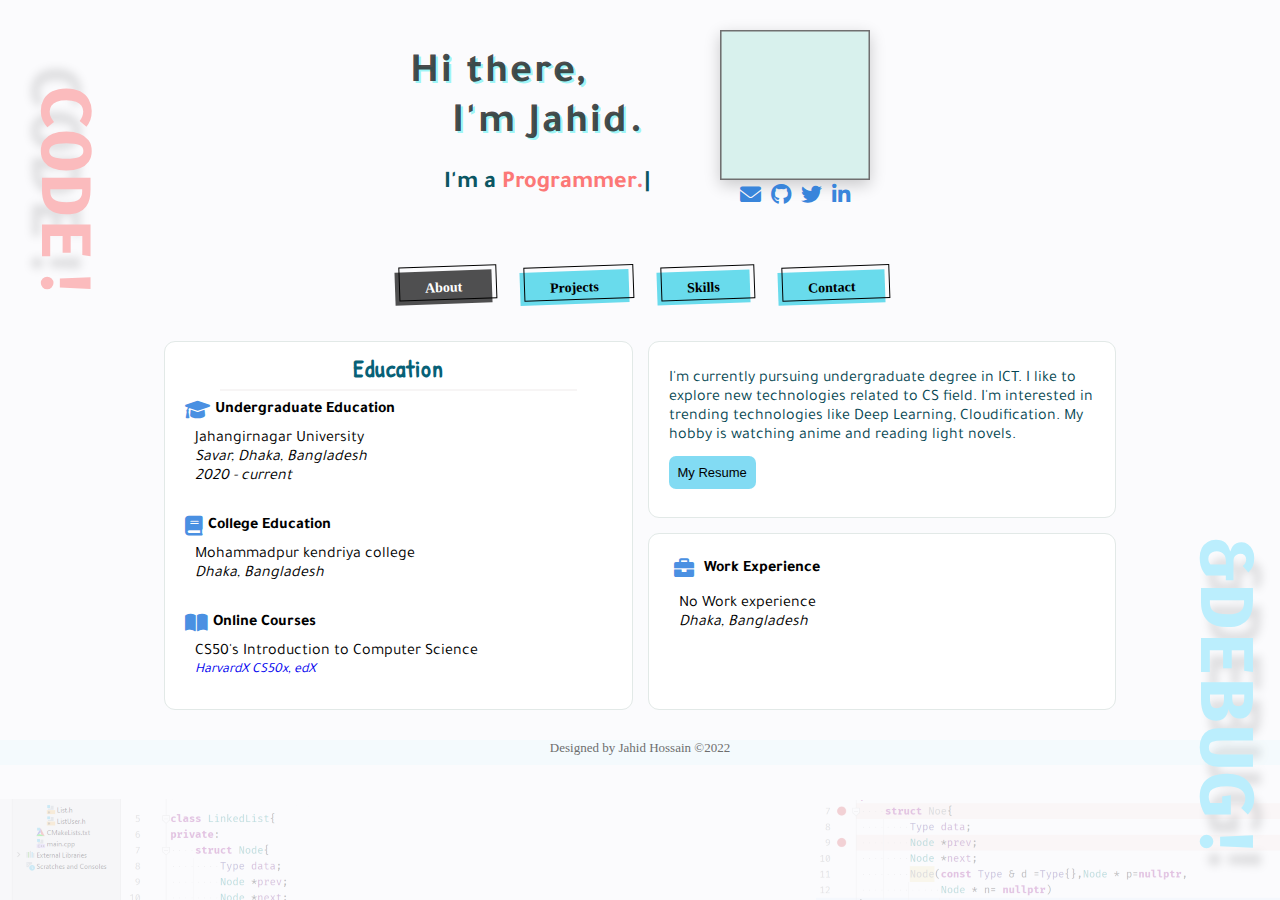
==== commit 6912eaed: "updt" ====
--- a/index.html
+++ b/index.html
@@ -1,612 +1,471 @@
 <!DOCTYPE html>
 <html lang="en">
-  <head>
-    <meta charset="UTF-8" />
-    <meta http-equiv="X-UA-Compatible" content="IE=edge" />
-    <meta name="viewport" content="width=device-width, initial-scale=1.0" />
-    <link
-      rel="stylesheet"
-      href="https://cdnjs.cloudflare.com/ajax/libs/font-awesome/6.0.0/css/all.min.css"
-    />
-
-    <link rel="stylesheet" href="./src/style.css" />
-    <!-- Global site tag (gtag.js) - Google Analytics -->
-    <script
-      async
-      src="https://www.googletagmanager.com/gtag/js?id=G-JG6W9BT9KC"
-    ></script>
-    <script>
-      window.dataLayer = window.dataLayer || [];
-      function gtag() {
-        dataLayer.push(arguments);
-      }
-      gtag('js', new Date());
-
-      gtag('config', 'G-JG6W9BT9KC');
-    </script>
-    <link
-      rel="shortcut icon"
-      type="image/png"
-      href="./src/icons8-administrator-male-90.png"
-    />
-    <title>Portfolio</title>
-  </head>
-  <body>
-    <div class="whole">
-      <div id="ro-nine">
-        <p id="big-code">CODE!</p>
+
+<head>
+  <meta charset="UTF-8" />
+  <meta http-equiv="X-UA-Compatible" content="IE=edge" />
+  <meta name="viewport" content="width=device-width, initial-scale=1.0" />
+  <meta name="viewport" content="width=device-width, initial-scale=1.0, maximum-scale=1.0, user-scalable=no" />
+
+  <link rel="stylesheet" href="https://cdnjs.cloudflare.com/ajax/libs/font-awesome/6.0.0/css/all.min.css" />
+
+  <link rel="stylesheet" href="./src/style.css" />
+  <!-- Global site tag (gtag.js) - Google Analytics -->
+  <script async src="https://www.googletagmanager.com/gtag/js?id=G-JG6W9BT9KC"></script>
+  <script>
+    window.dataLayer = window.dataLayer || [];
+    function gtag() {
+      dataLayer.push(arguments);
+    }
+    gtag('js', new Date());
+
+    gtag('config', 'G-JG6W9BT9KC');
+  </script>
+  <link rel="shortcut icon" type="image/png" href="./src/icons8-administrator-male-90.png" />
+  <title>Portfolio</title>
+</head>
+
+<body>
+  <div class="whole">
+    <div id="ro-nine">
+      <p id="big-code">CODE!</p>
+    </div>
+    <div id="ro-nine2">
+      <p id="big-debug">&DEBUG!</p>
+    </div>
+    <div class="container">
+      <div class="hi-img-logo-typed">
+        <div class="hi-typed">
+          <div class="hi-there">
+            <p class="hi">Hi there,</p>
+            <p class="im">&ThickSpace;&ThickSpace;&ThickSpace;I'm Jahid.</p>
+          </div>
+          <p class="typed">
+            &ThickSpace;&ThickSpace;&ThickSpace; I'm a
+            <span id="chng-txt"> Programmer.</span><span id="blink-cursor">|</span>
+          </p>
+        </div>
+
+        <div class="hi-img-logo">
+          <img src="./src/jahid.png" alt="" class="jahid-img" />
+          <div class="logos">
+            <a href="mailto:jahid.stu2019@juniv.edu" target="_blank">
+              <i class="fa-solid fa-envelope fa-xl logo"></i></a>
+
+            <a href="https://github.com/jahidem" target="_blank">
+              <i class="fa-brands fa-github fa-xl logo"></i>
+            </a>
+
+            <a href="https://twitter.com/AemonAnon" target="_blank">
+              <i class="fa-brands fa-twitter fa-xl logo"></i>
+            </a>
+
+            <a href="https://www.linkedin.com/in/jahid-hossain-4b761b169/" target="_blank">
+              <i class="fa-brands fa-linkedin-in fa-xl logo"></i>
+            </a>
+          </div>
+        </div>
       </div>
-      <div id="ro-nine2">
-        <p id="big-debug">&DEBUG!</p>
-      </div>
-      <div class="container">
-        <div class="hi-img-logo-typed">
-          <div class="hi-typed">
-            <div class="hi-there">
-              <p class="hi">Hi there,</p>
-              <p class="im">&ThickSpace;&ThickSpace;&ThickSpace;I'm Jahid.</p>
-            </div>
-            <p class="typed">
-              &ThickSpace;&ThickSpace;&ThickSpace; I'm a
-              <span id="chng-txt"> Programmer.</span
-              ><span id="blink-cursor">|</span>
-            </p>
-          </div>
-
-          <div class="hi-img-logo">
-            <img src="./src/images/eim.png" alt="" class="jahid-img" />
-            <div class="logos">
-              <a href="mailto:jahid.stu2019@juniv.edu" target="_blank">
-                <i class="fa-solid fa-envelope fa-xl logo"></i
-              ></a>
-
-              <a href="https://github.com/jahidem" target="_blank">
-                <i class="fa-brands fa-github fa-xl logo"></i>
+
+      <nav>
+        <ul>
+          <!-- HTML !-->
+          <li class="btn About">About</li>
+          <li class="btn Projects">Projects</li>
+          <li class="btn Skills">Skills</li>
+          <li class="btn Contact">Contact</li>
+        </ul>
+      </nav>
+
+
+      <!-------------------The Changing window-------------------------->
+      <div id="window">
+        <div id="About">
+          <div class="inside">
+            <div class="work-contain sha-contain">
+              <p>
+                I'm currently pursuing undergraduate degree in ICT. I like to
+                explore new technologies related to CS field. I'm interested
+                in trending technologies like Deep Learning, Cloudification.
+                My hobby is watching anime and reading light novels.
+              </p>
+              <a href="./portfolio/pdf/Resume Jahid Hossain.pdf" download>
+                <button class="btn-blue">My Resume</button>
               </a>
-
-              <a href="https://twitter.com/AemonAnon" target="_blank">
-                <i class="fa-brands fa-twitter fa-xl logo"></i>
-              </a>
-
-              <a
-                href="https://www.linkedin.com/in/jahid-hossain-4b761b169/"
-                target="_blank"
-              >
-                <i class="fa-brands fa-linkedin-in fa-xl logo"></i>
-              </a>
-            </div>
-          </div>
-        </div>
-
-        <nav>
-          <ul>
-            <li class="btn About">About</li>
-            <li class="btn Projects">Projects</li>
-            <li class="btn Skills">Skills</li>
-            <li class="btn Contact">Contact</li>
-          </ul>
-        </nav>
-        <div class="hr"></div>
-
-        <!-------------------The Changing window-------------------------->
-        <div id="window">
-          <div id="About">
-            <div class="inside">
-              <div class="work-contain sha-contain">
-                <p>
-                  I'm currently pursuing undergraduate degree in ICT. I like to
-                  explore new technologies related to CS field. I'm interested
-                  in trending technologies like Deep Learning, Cloudification.
-                  My hobby is watching anime and reading light novels.
-                </p>
-                <a href="./portfolio/pdf/Resume Jahid Hossain.pdf" download>
-                  <button class="btn-blue">My Resume</button>
-                </a>
-              </div>
-
-              <div class="edu-contain sha-contain">
-                <h1 class="h1edu-contain">Education</h1>
-                <div class="hr edu-hr" style="align-self: center"></div>
-                <div class="edu-entry">
-                  <div class="img-edu">
-                    <i class="fa-solid fa-graduation-cap fa-2xl"></i>
-                    <h1>Undergraduate Education</h1>
-                  </div>
-                  <div class="edu-details">
-                    <p>Jahangirnagar University</p>
-                    <p style="font-style: italic">Savar, Dhaka, Bangladesh</p>
-                    <p style="font-style: italic">2020 - current</p>
-                  </div>
-                </div>
-                <div class="edu-entry">
-                  <div class="img-edu">
-                    <i class="fa-solid fa-book fa-2xl"></i>
-                    <h1>College Education</h1>
-                  </div>
-                  <div class="edu-details">
-                    <p>Mohammadpur kendriya college</p>
-                    <p style="font-style: italic">Dhaka, Bangladesh</p>
-                  </div>
-                </div>
-                <div class="edu-entry">
-                  <div class="img-edu">
-                    <i class="fa-solid fa-book-open fa-2xl"></i>
-                    <h1>Online Courses</h1>
-                  </div>
-                  <div class="edu-details">
-                    <p>CS50's Introduction to Computer Science</p>
-                    <a
-                      href="https://learning.edx.org/course/course-v1:HarvardX+CS50+X/home"
-                      target="_blank"
-                      ><p style="font-style: italic">HarvardX CS50x, edX</p></a
-                    >
-                  </div>
-                </div>
-              </div>
-
-              <div class="other-contain sha-contain">
-                <div class="edu-entry">
-                  <div class="img-edu">
-                    <i class="fa-solid fa-briefcase fa-2xl logo"></i>
-                    <h1>Work Experience</h1>
-                  </div>
-                  <div class="edu-details">
-                    <p>No Work experience</p>
-                    <p style="font-style: italic">Dhaka, Bangladesh</p>
-                  </div>
-                </div>
-              </div>
-            </div>
-          </div>
-          <div id="Projects">
-            <div class=" project-contain sha-contain">
-              
-
-              
-              
-              
-              
-              <div class="card">
-                <h2 class="title">Portfolio Website</h2>
+            </div>
+
+            <div class="edu-contain sha-contain">
+              <h1 class="h1edu-contain">Education</h1>
+              <div class="hr edu-hr" style="align-self: center"></div>
+              <div class="edu-entry">
+                <div class="img-edu">
+                  <i class="fa-solid fa-graduation-cap fa-2xl"></i>
+                  <h1>Undergraduate Education</h1>
+                </div>
+                <div class="edu-details">
+                  <p>Jahangirnagar University</p>
+                  <p style="font-style: italic">Savar, Dhaka, Bangladesh</p>
+                  <p style="font-style: italic">2020 - current</p>
+                </div>
+              </div>
+              <div class="edu-entry">
+                <div class="img-edu">
+                  <i class="fa-solid fa-book fa-2xl"></i>
+                  <h1>College Education</h1>
+                </div>
+                <div class="edu-details">
+                  <p>Mohammadpur kendriya college</p>
+                  <p style="font-style: italic">Dhaka, Bangladesh</p>
+                </div>
+              </div>
+              <div class="edu-entry">
+                <div class="img-edu">
+                  <i class="fa-solid fa-book-open fa-2xl"></i>
+                  <h1>Online Courses</h1>
+                </div>
+                <div class="edu-details">
+                  <p>CS50's Introduction to Computer Science</p>
+                  <a href="https://learning.edx.org/course/course-v1:HarvardX+CS50+X/home" target="_blank">
+                    <p style="font-style: italic">HarvardX CS50x, edX</p>
+                  </a>
+                </div>
+              </div>
+            </div>
+
+            <div class="other-contain sha-contain">
+              <div class="edu-entry">
+                <div class="img-edu">
+                  <i class="fa-solid fa-briefcase fa-2xl logo"></i>
+                  <h1>Work Experience</h1>
+                </div>
+                <div class="edu-details">
+                  <p>No Work experience</p>
+                  <p style="font-style: italic">Dhaka, Bangladesh</p>
+                </div>
+              </div>
+            </div>
+          </div>
+        </div>
+        <div id="Projects">
+          <div class=" project-contain sha-contain">
+
+
+
+
+
+
+            <div class="card">
+              <div class="live-github-tittle">
+                <h2 class="title">Gallery webapp</h2>
                 <div class="live-github">
-                  <a>
+                  <a href="https://gallery-frontend-sigma.vercel.app/" target=”_blank”>
                     <i class="fa-solid fa-earth-asia fa-xl"></i>
                   </a>
-                  <a>
+                  <a href="https://github.com/jahidem/gallery-backend" target=”_blank”>
                     <i class="fa-brands fa-github-square fa-xl"></i>
                   </a>
                 </div>
-                <div class="para">
-                  what does this card does, tell something about it here, like
-                  blablaf Lorem ipsum dolor sit amet consectetur adipisicing elit. Aspernatur, totam?
-                  Lorem ipsum dolor sit amet consectetur adipisicing elit. Facere, iure.
-                  lorem10
-                </div>
-                <div class="demo-photos">some photos</div>
-                <div class="tags">
-                  <div class="p">React</div>
-                  <div class="p">NodeJs</div>
-                </div>
-              </div>
-
-
-
-
-
-
-
-
-
-
-
-              <div class="card">
-                <h2 class="title">This is the Tittle of this card</h2>
+              </div>
+
+              <div class="para">
+                Gallery is an webapp that can be used as Image Cloud Storage. Here Images of any fille format
+                can be uploaded and stored, which can be accessed from anywhere from this web application.
+              </div>
+              <div class="demo-photos"><img class="pro-img" src="./src/images/gallery.png" alt=""></div>
+              <div class="tags">
+                <div class="p" style="background-color:#1687a7;">React</div>
+                <div class="p" style="background-color: rgba(18, 126, 94, 0.762);">Spring Boot</div>
+              </div>
+            </div>
+
+
+
+
+
+
+
+
+
+
+
+            <div class="card">
+              <div class="live-github-tittle">
+                <h2 class="title">DiaryApp</h2>
                 <div class="live-github">
-                  <a>
+
+                  <a href="https://github.com/jahidem/DiaryApp" target="_blank">
+                    <i class="fa-brands fa-github-square fa-xl"></i>
+                  </a>
+                </div>
+              </div>
+
+              <div class="para">
+                A terminal based diary
+                Here are some features- Terminal user interface, Menu for Selecting actions, A Singleton used for
+                Runtime Data storing, C File for permanent data storing.
+
+              </div>
+              <div class="demo-photos"><img class="pro-img" style="height: 100px; width: 280px;"
+                  src="./src/images/diary.png" alt=""></div>
+              <div class="tags">
+                <div class="p" style="background-color:#1687a7;">React</div>
+                <div class="p">NodeJs</div>
+              </div>
+            </div>
+
+
+
+
+
+
+
+
+
+
+
+            <div class="card">
+              <div class="live-github-tittle">
+                <h2 class="title">Doclab backend</h2>
+                <div class="live-github">
+                  <a href="https://doclab-backend.herokuapp.com/" target="_blank">
                     <i class="fa-solid fa-earth-asia fa-xl"></i>
                   </a>
-                  <a>
+                  <a href="https://github.com/jahidem/DocLab-backend" target="_blank">
                     <i class="fa-brands fa-github-square fa-xl"></i>
                   </a>
                 </div>
-                <div class="para">
-                  what does this card does, tell something about it here, like
-                  blablaf Lorem ipsum dolor sit amet consectetur adipisicing elit. Aspernatur, totam?
-                  Lorem ipsum dolor sit amet consectetur adipisicing elit. Facere, iure.
-                  lorem10
-                </div>
-                <div class="demo-photos">some photos</div>
-                <div class="tags">
-                  <div class="p">React</div>
-                  <div class="p">NodeJs</div>
-                </div>
-              </div>
-
-
-
-
-
-
-
-
-
-
-
-              <div class="card">
-                <h2 class="title">This is the Tittle of this card</h2>
+              </div>
+
+              <div class="para">
+                This API provides access to the Database to the front end of frontend(DocLab-frontend) of this webapp.
+                Also It allow CRUD operation through HTTP GET, POST, PUT, DELETE requests to this api.
+              </div>
+              <div class="demo-photos"><img src="./src/images/doclab-backend.png" alt="" class="pro-img"></div>
+              <div class="tags">
+                <div class="p" style="background-color: rgba(18, 126, 94, 0.762);">Spring Boot</div>
+                <div class="p">PostgresSQL
+                </div>
+              </div>
+            </div>
+
+
+
+
+
+
+
+
+
+
+
+
+
+            <div class="card">
+              <div class="live-github-tittle">
+                <h2 class="title">Portfolio</h2>
                 <div class="live-github">
-                  <a>
+                  <a href="https://jahidem.github.io/" target="_blank">
                     <i class="fa-solid fa-earth-asia fa-xl"></i>
                   </a>
-                  <a>
+                  <a href="https://github.com/jahidem/jahidem.github.io" target="_blank">
                     <i class="fa-brands fa-github-square fa-xl"></i>
                   </a>
                 </div>
-                <div class="para">
-                  what does this card does, tell something about it here, like
-                  blablaf Lorem ipsum dolor sit amet consectetur adipisicing elit. Aspernatur, totam?
-                  Lorem ipsum dolor sit amet consectetur adipisicing elit. Facere, iure.
-                  lorem10
-                </div>
-                <div class="demo-photos">some photos</div>
-                <div class="tags">
-                  <div class="p">React</div>
-                  <div class="p">NodeJs</div>
-                </div>
-              </div>
-
-
-
-
-
-
-
-
-
-
-
-
-
-              <div class="card">
-                <h2 class="title">This is the Tittle of this card</h2>
+              </div>
+              <div class="para">
+                This is my portfolio project. Here I provided informations regarding my
+                education skills and project. Also I added live links and github links of my peojects.
+              </div>
+              <div class="demo-photos"><img src="./src/images/portfolio.png" class='pro-img' style="height: 120px;">
+              </div>
+              <div class="tags">
+                <div class="p" style="background-color: rgba(74, 18, 126, 0.762);">Vanilla JS</div>
+                <div class="p" style="background-color: rgba(126, 97, 18, 0.762);">CSS</div>
+                <div class="p">HTML</div>
+              </div>
+            </div>
+
+
+
+
+
+
+
+
+
+
+
+            <div class="card">
+
+              <div class="live-github-tittle">
+                <h2 class="title">TinGuti-Game </h2>
                 <div class="live-github">
-                  <a>
-                    <i class="fa-solid fa-earth-asia fa-xl"></i>
-                  </a>
-                  <a>
+                  <a href="https://github.com/jahidem/TinGuti-Game" target="_blank">
                     <i class="fa-brands fa-github-square fa-xl"></i>
                   </a>
                 </div>
-                <div class="para">
-                  what does this card does, tell something about it here, like
-                  blablaf Lorem ipsum dolor sit amet consectetur adipisicing elit. Aspernatur, totam?
-                  Lorem ipsum dolor sit amet consectetur adipisicing elit. Facere, iure.
-                  lorem10
-                </div>
-                <div class="demo-photos">some photos</div>
-                <div class="tags">
-                  <div class="p">React</div>
-                  <div class="p">NodeJs</div>
-                </div>
-              </div>
-
-
-
-
-
-
-
-
-
-
-
-              <div class="card">
-                <h2 class="title">This is the Tittle of this card</h2>
-                <div class="live-github">
-                  <a>
-                    <i class="fa-solid fa-earth-asia fa-xl"></i>
-                  </a>
-                  <a>
-                    <i class="fa-brands fa-github-square fa-xl"></i>
-                  </a>
-                </div>
-                <div class="para">
-                  what does this card does, tell something about it here, like
-                  blablaf Lorem ipsum dolor sit amet consectetur adipisicing elit. Aspernatur, totam?
-                  Lorem ipsum dolor sit amet consectetur adipisicing elit. Facere, iure.
-                  lorem10
-                </div>
-                <div class="demo-photos">some photos</div>
-                <div class="tags">
-                  <div class="p">React</div>
-                  <div class="p">NodeJs</div>
-                </div>
-              </div>
-
-
-
-
-
-
-
-
-
-
-              <div class="card">
-                <h2 class="title">This is the Tittle of this card</h2>
-                <div class="live-github">
-                  <a>
-                    <i class="fa-solid fa-earth-asia fa-xl"></i>
-                  </a>
-                  <a>
-                    <i class="fa-brands fa-github-square fa-xl"></i>
-                  </a>
-                </div>
-                <div class="para">
-                  what does this card does, tell something about it here, like
-                  blablaf Lorem ipsum dolor sit amet consectetur adipisicing elit. Aspernatur, totam?
-                  Lorem ipsum dolor sit amet consectetur adipisicing elit. Facere, iure.
-                  lorem10
-                </div>
-                <div class="demo-photos">some photos</div>
-                <div class="tags">
-                  <div class="p">React</div>
-                  <div class="p">NodeJs</div>
-                </div>
-              </div>
-
-
-
-
-
-
-
-
-
-
-
-              <div class="card">
-                <h2 class="title">This is the Tittle of this card</h2>
-                <div class="live-github">
-                  <a>
-                    <i class="fa-solid fa-earth-asia fa-xl"></i>
-                  </a>
-                  <a>
-                    <i class="fa-brands fa-github-square fa-xl"></i>
-                  </a>
-                </div>
-                <div class="para">
-                  what does this card does, tell something about it here, like
-                  blablaf Lorem ipsum dolor sit amet consectetur adipisicing elit. Aspernatur, totam?
-                  Lorem ipsum dolor sit amet consectetur adipisicing elit. Facere, iure.
-                  lorem10
-                </div>
-                <div class="demo-photos">some photos</div>
-                <div class="tags">
-                  <div class="p">React</div>
-                  <div class="p">NodeJs</div>
-                </div>
-              </div>
-
-
-
-
-
-
-
-
-
-              <div class="card">
-                <h2 class="title">This is the Tittle of this card</h2>
-                <div class="live-github">
-                  <a>
-                    <i class="fa-solid fa-earth-asia fa-xl"></i>
-                  </a>
-                  <a>
-                    <i class="fa-brands fa-github-square fa-xl"></i>
-                  </a>
-                </div>
-                <div class="para">
-                  what does this card does, tell something about it here, like
-                  blablaf Lorem ipsum dolor sit amet consectetur adipisicing elit. Aspernatur, totam?
-                  Lorem ipsum dolor sit amet consectetur adipisicing elit. Facere, iure.
-                  lorem10
-                </div>
-                <div class="demo-photos">some photos</div>
-                <div class="tags">
-                  <div class="p">React</div>
-                  <div class="p">NodeJs</div>
-                </div>
-              </div>
-              
-            </div>
-          </div>
-
-          <!-------------------------Skills----------------------------------->
-          <div id="Skills">
-            <div class="inside">
-              <div class="fro-ba sha-contain">
-                <h1>Programming Languages</h1>
-                <div class="hr edu-hr" style="align-self: center"></div>
-                <ul>
-                  <li id="c++">
-                    <p>C++</p>
-                  </li>
-                  <li id="java">
-                    <p>Java</p>
-                  </li>
-                  <li id="python">
-                    <p>Python</p>
-                  </li>
-
-                  <li id="php">
-                    <p>PHP</p>
-                  </li>
-                  <li id="shell">
-                    <p>Shell</p>
-                  </li>
-                  <li id="matlab">
-                    <p>MATLAB</p>
-                  </li>
-                </ul>
-                <div id="coding-contain">
-                  <img src="./src/images/lap.jpg" style="width: 250px" alt="" />
-                  <div class="code-box">
-                    <img id="code-box-img" src="./src/images/c++.png" alt="" />
-                    <p id="coding-txt">
-                      &rArr; Hello from <span id="chng-out">c++</span>
-                    </p>
-                  </div>
-                </div>
-              </div>
-
-              <div class="about sha-contain">
-                <h1>Frontend</h1>
-                <div class="hr edu-hr" style="align-self: center"></div>
-                <div class="web-mobile">
-                  <div class="web">
-                    <h2>Web</h2>
-                    <ul>
-                      <div>
-                        <li>
-                          <img
-                            src="./src/images/react.svg"
-                            class="logo-fro"
-                            alt=""
-                          />
-                          <p>React JS</p>
-                          <p></p>
-                        </li>
-
-                        <li>
-                          <img
-                            src="./src/images/typescript.png"
-                            class="logo-fro"
-                            style="width: 25px"
-                            alt=""
-                          />
-                          <p>TypeScript</p>
-                        </li>
-                      </div>
-                      <div>
-                        <li>
-                          <img
-                            src="./src/images/javascript.png"
-                            class="logo-fro"
-                            style="width: 25px"
-                            alt=""
-                          />
-                          <p>Vanilla JS</p>
-                        </li>
-                        <li>
-                          <img
-                            src="./src/images/adobe-xd.svg"
-                            class="logo-fro"
-                            style="
+              </div>
+              <div class="para">
+                GUI game using SFML, a C++ media library. Here are some features- An opening menu, There's option for
+                PvP .
+                It's a classic game played with little sticks.
+              </div>
+              <div class="demo-photos"> <img src="./src/images/tinguti3.png" alt="" class="pro-img"
+                  style="max-height: 140px;"></div>
+              <div class="tags">
+                <div class="p" style="background-color:#a71616;">C++</div>
+                <div class="p" style="background-color:#3f3838;">NodeJs</div>
+              </div>
+            </div>
+          </div>
+        </div>
+
+
+
+
+
+
+        <!-------------------------Skills----------------------------------->
+        <div id="Skills">
+          <div class="inside">
+            <div class="fro-ba sha-contain">
+              <h1>Programming Languages</h1>
+              <div class="hr edu-hr" style="align-self: center"></div>
+              <ul>
+                <li id="c++">
+                  <p>C++</p>
+                </li>
+                <li id="java">
+                  <p>Java</p>
+                </li>
+                <li id="python">
+                  <p>Python</p>
+                </li>
+
+                <li id="php">
+                  <p>PHP</p>
+                </li>
+                <li id="shell">
+                  <p>Shell</p>
+                </li>
+                <li id="matlab">
+                  <p>MATLAB</p>
+                </li>
+              </ul>
+              <div id="coding-contain">
+                <img src="./src/images/lap.jpg" style="width: 250px" alt="" />
+                <div class="code-box">
+                  <img id="code-box-img" src="./src/images/c++.png" alt="" />
+                  <p id="coding-txt">
+                    &rArr; Hello from <span id="chng-out">c++</span>
+                  </p>
+                </div>
+              </div>
+            </div>
+
+            <div class="about sha-contain">
+              <h1>Frontend</h1>
+              <div class="hr edu-hr" style="align-self: center"></div>
+              <div class="web-mobile">
+                <div class="web">
+                  <h2>Web</h2>
+                  <ul>
+                    <div>
+                      <li>
+                        <img src="./src/images/react.svg" class="logo-fro" alt="" />
+                        <p>React JS</p>
+                        <p></p>
+                      </li>
+
+                      <li>
+                        <img src="./src/images/typescript.png" class="logo-fro" style="width: 25px" alt="" />
+                        <p>TypeScript</p>
+                      </li>
+                    </div>
+                    <div>
+                      <li>
+                        <img src="./src/images/javascript.png" class="logo-fro" style="width: 25px" alt="" />
+                        <p>Vanilla JS</p>
+                      </li>
+                      <li>
+                        <img src="./src/images/adobe-xd.svg" class="logo-fro" style="
                               width: 60px;
                               transform: translate(-15px, 10px);
-                            "
-                            alt=""
-                          />
-                          <p>Adobe XD</p>
-                        </li>
-                      </div>
-                    </ul>
-                  </div>
-                  <div class="mobile">
-                    <h2>mobile</h2>
-                    <ul>
-                      <li>
-                        <img
-                          src="./src/images/react.svg"
-                          class="logo-fro"
-                          alt=""
-                        />
-                        <p>React Native</p>
+                            " alt="" />
+                        <p>Adobe XD</p>
                       </li>
-                      <li>
-                        <img
-                          src="./src/images/android-studio.png"
-                          class="logo-fro"
-                          style="width: 30px"
-                          alt=""
-                        />
-                        <p>Android Studio</p>
-                      </li>
-                    </ul>
-                  </div>
-                </div>
-              </div>
-
-              <div class="down-skill sha-contain">
-                <h1>Backend</h1>
-                <div class="hr edu-hr" style="align-self: center"></div>
-                <ul>
-                  <li>
-                    <img
-                      src="./src/images/node.png"
-                      alt=""
-                      style="width: 50px"
-                    />
-                    <p>Node Js</p>
-                  </li>
-                  <li>
-                    <img
-                      src="./src/images/Expressjs.png"
-                      alt=""
-                      style="padding-bottom: 10px; width: 50px"
-                    />
-                    <p>Express Js</p>
-                  </li>
-                  <li>
-                    <svg style="width: 60px" viewBox="0 0 780 250">
-                      <path
-                        fill="#231F20"
-                        d="M240,250h100v-50h100V0H240V250z M340,50h50v100h-50V50z M480,0v200h100V50h50v150h50V50h50v150h50V0H480z M0,200h100V50h50v150h50V0H0V200z"
-                      ></path>
-                    </svg>
-                    <p>npm</p>
-                  </li>
-                </ul>
-              </div>
-            </div>
-          </div>
-          <div id="Contact">
-            <div class="contact-form sha-contain">
-              <form>
-                <h2>Contact me</h2>
-
-                <div class="user-box">
-                  <label>Email:</label>
-                  <input type="email" name="" required="" />
-                </div>
-                <div class="user-box">
-                  <label>Message:</label>
-                  <textarea
-                    id="message"
-                    name="message"
-                    rows="6"
-                    cols="25"
-                  ></textarea>
-                </div>
-                <button class="btn-blue send">
-                  Send<i
-                    style="margin-left: 5px"
-                    class="fa-solid fa-paper-plane"
-                  ></i>
-                </button>
-              </form>
-            </div>
+                    </div>
+                  </ul>
+                </div>
+                <div class="mobile">
+                  <h2>mobile</h2>
+                  <ul>
+                    <li>
+                      <img src="./src/images/react.svg" class="logo-fro" alt="" />
+                      <p>React Native</p>
+                    </li>
+                    <li>
+                      <img src="./src/images/android-studio.png" class="logo-fro" style="width: 30px" alt="" />
+                      <p>Android Studio</p>
+                    </li>
+                  </ul>
+                </div>
+              </div>
+            </div>
+
+            <div class="down-skill sha-contain">
+              <h1>Backend</h1>
+              <div class="hr edu-hr" style="align-self: center"></div>
+              <ul>
+                <li>
+                  <img src="./src/images/spring.png" alt="" style="width: 50px" />
+                  <p>Spring Boot</p>
+                </li>
+                <li>
+                  <img src="./src/images/mysql.png" alt="" style="padding-bottom: 10px; width: 50px" />
+                  <p>MySQL</p>
+                </li>
+                <li>
+                  <svg style="width: 60px" viewBox="0 0 780 250">
+                    <path fill="#231F20"
+                      d="M240,250h100v-50h100V0H240V250z M340,50h50v100h-50V50z M480,0v200h100V50h50v150h50V50h50v150h50V0H480z M0,200h100V50h50v150h50V0H0V200z">
+                    </path>
+                  </svg>
+                  <p>npm</p>
+                </li>
+              </ul>
+            </div>
+          </div>
+        </div>
+        <div id="Contact">
+          <div class="contact-form sha-contain">
+            <form>
+              <h2>Contact me</h2>
+
+              <div class="user-box">
+                <label>Email:</label>
+                <input type="email" name="" required="" />
+              </div>
+              <div class="user-box">
+                <label>Message:</label>
+                <textarea id="message" name="message" rows="6" cols="25"></textarea>
+              </div>
+              <button class="btn-blue send">
+                Send<i style="margin-left: 5px" class="fa-solid fa-paper-plane"></i>
+              </button>
+            </form>
           </div>
         </div>
       </div>
-      <footer style="float: inline-end">
-        Designed by Jahid Hossain &copy;2022
-      </footer>
     </div>
-    <script src="./src/ims.js"></script>
-    <script src="./src/navigate.js"></script>
-    <script src="./src/codingTxt.js"></script>
-    <script src="./src/slider.js"></script>
-  </body>
-</html>
+    <footer style="float: inline-end">
+      Designed by Jahid Hossain &copy;2022
+    </footer>
+  </div>
+  <script src="./src/ims.js"></script>
+  <script src="./src/navigate.js"></script>
+  <script src="./src/codingTxt.js"></script>
+  <script src="./src/slider.js"></script>
+</body>
+
+</html>--- a/src/style.css
+++ b/src/style.css
@@ -5,16 +5,20 @@
   box-sizing: border-box;
   list-style: none;
   text-decoration: none;
+}
+html{
+  font-size: 62.5%;
+  overflow-x: hidden;
   scroll-behavior: smooth;
 }
-html{
-  font-size: 100%;
-}
 
 
 /*----------------------*/
 /*------ Globals --------*/
 /*----------------------*/
+#nav-contain{
+  margin: 2.4rem 0;
+}
 p {
   font-family: 'Tajawal', sans-serif;
 }
@@ -62,8 +66,8 @@
   font-size: 13px;
   font-family: 'Segoe UI', Tahoma, Geneva, Verdana, sans-serif;
   box-shadow: none;
-  border: 2px solid #00000000;
-  border-radius: 11%;
+  border: 5px solid #00000000;
+  border-radius: 7px;
   cursor: pointer;
 }
 .btn-blue:hover{
@@ -73,7 +77,7 @@
 .whole {
   width: 100vw;
   min-height: 100vh;
-  background-color: #f9fefdc2;
+  background-color: rgb(250, 250, 252,0.75);
 }
 .container {
   display: flex;
@@ -96,23 +100,24 @@
 }
 .hi-there {
   font-family: 'Patrick Hand', cursive;
-  font-size: 45px;
+  font-size: 4.2rem;
   font-weight: 600;
-  text-shadow:  2px 2px 0px rgba(3, 236, 236, 0.575);
+  text-shadow:  2px 2px 0px rgba(3, 236, 236, 0.388);
   margin: 2rem 0;
-  letter-spacing: 2px;
+  letter-spacing: 0.2rem;
   color: #242424d3;
 }
 
 .typed {
   width: 300px;
-  font-family: 'Tajawal', sans-serif;
-  font-size: 28px;
+  font-size: 2.4rem;
   color: #0b5663;
   margin-left: 1rem;
+  font-weight: bold;
 }
 #chng-txt {
   color: #fc7877;
+  font-weight: 'bold';
 }
 .logos {
   align-self: center;
@@ -121,8 +126,8 @@
 }
 .jahid-img {
   align-self: center;
-  height: 130px;
-  width: 130px;
+  height: 150px;
+  width: 150px;
   box-shadow: var(--dark-shadow);
   background-color: #e3f0f5;
 }
@@ -171,28 +176,74 @@
 /*----------------------*/
 
 .focus-on {
-  border-color:  #5b7dda;
+
+background-color: rgba(0, 0, 0, 0.686);
+  color: white;
+}
+nav ul li{
+  background-color: #4ad3e8d3;
+  border: 0 solid #E5E7EB;
+  color: #000000;
+  display: flex;
+  font-size: 1rem;
+  font-weight: 700;
+  justify-content: center;
+  line-height: 1.75rem;
+  padding: .75rem 1.65rem;
+  position: relative;
+  text-align: center;
+  text-decoration: none #000000 solid;
+  text-decoration-thickness: auto;
+  width: 100%;
+  max-width: 460px;
+  position: relative;
+  cursor: pointer;
+  transform: rotate(-2deg);
+  user-select: none;
+  -webkit-user-select: none;
+  touch-action: manipulation;
+  margin: 0 1.4rem;
+}
+
+.btn:focus {
+  outline: 0;
+  
+}
+
+.btn:after {
+  content: '';
+  position: absolute;
+  border: 0.1rem  solid #000000;
+  bottom: 4px;
+  left: 4px;
+  width: calc(100% - 1px);
+  height: calc(100% - 1px);
+}
+
+.btn:hover:after {
+  bottom: 2px;
+  left: 2px;
+  
+}
+
+@media (min-width: 768px) {
+  .btn{
+    padding: .75rem 3rem;
+    font-size: 1.4rem;
+  }
 }
 nav {
-  max-width: 600px;
-  margin: 1rem 0rem 0.5rem 0rem;
-  height: 25px;
+  
+  margin: 3rem 0 3rem 0;
+  height: 2rem;
+ 
 }
 nav ul {
   display: flex;
-}
-nav ul li {
-  padding: 2px 4px 0px 4px;
-  font-family: 'Tajawal', sans-serif;
-  font-size: 16px;
-  color: #1693b3;
-  cursor: pointer;
-  margin: 0 0.5rem;
-  font-weight: 600;
-  z-index: 1;
-  border: 2px solid #00000000;
-  border-radius: 3px;
-}
+  max-width: 700px;
+  justify-content: space-between;
+}
+
 
 @media (max-width: 1366px) {
   .hi-img-logo {
@@ -222,7 +273,7 @@
 }
 @media (max-width: 600px) {
   .hi-there {
-    font-size: 28px;
+    font-size: 2.8rem;
   }
   .typed {
     width: 170px;
@@ -256,6 +307,7 @@
   grid-row: 1/3;
   grid-column: 1/1;
   background-color: black;
+  border-radius: 11px;
 }
 
 .edu-hr {
@@ -278,7 +330,7 @@
 }
 .sha-contain {
   padding: 1rem;
-  border-radius: 4px;
+  border-radius: 11px;
   display: flex;
   flex-direction: column;
   border: 1px solid #e2e9e7;
@@ -299,12 +351,12 @@
   padding-left: 5px;
 
   font-family: 'Tajawal', sans-serif;
-  font-size: 16px;
+  font-size: 1.6rem;
   color: rgb(0, 0, 0);
 }
 .edu-details {
   font-family: 'Tajawal', sans-serif;
-  font-size: 15px;
+  font-size: 1.6rem;
   color: #000000;
 
   padding: 1rem;
@@ -313,13 +365,13 @@
   padding-bottom: 0.5rem;
   letter-spacing: 1px;
   text-align: center;
-  font-size: 24px;
+  font-size: 2.4rem;
   color: #076177;
   font-family: 'Patrick Hand', cursive;
 }
 .work-contain p{
   font-family: var(--ff-secondary);
-  font-size: 16px;
+  font-size: 1.6rem;
   color: rgb(5, 70, 82);
   margin-bottom: 1rem;
 }
@@ -329,7 +381,7 @@
 
 
 a{
-  font-size: 14px;
+  font-size: 1.4rem;
   width: fit-content;
 }
 
@@ -348,7 +400,7 @@
   width: 100%;
   display: grid;
   grid-template-columns: repeat(2, 1fr);
-  gap: 15px;
+  gap: 1.5rem;
   grid-template-rows: 1.5fr 1fr;
 }
 .fro-ba {
@@ -371,18 +423,19 @@
 
 #Skills .sha-contain {
   padding: 1rem;
-  border-radius: 4px;
+  border-radius: 1.1rem;
   display: flex;
   flex-direction: column;
   border: 1px solid #e2e9e7;
   background-color: #ffffff;
   justify-content: space-evenly;
+  font-size: 1.4rem;
 }
 #Skills h1 {
   align-self: center;
   padding-bottom: 1rem;
   letter-spacing: 1px;
-  font-size: 24px;
+  font-size: 2.4rem;
   color: #076177;
   font-family: 'Patrick Hand', cursive;
 }
@@ -390,7 +443,7 @@
   font-family: 'Tajawal', sans-serif;
   align-self: center;
   padding-bottom: 0.5rem;
-  font-size: 18px;
+  font-size: 1.8rem;
   color: #555454;
 }
 #Skills .down-skill li {
@@ -440,7 +493,7 @@
 #coding-contain {
   padding: 2rem;
   border: 3px solid rgb(218, 218, 218);
-  border-radius: 9px;
+  border-radius: 11px;
   margin-top: 2rem;
   width: 100%;
   min-height: 200px;
@@ -469,7 +522,7 @@
 #coding-txt {
   color: #48a114;
   font-family: 'Fira Code', monospace;
-  font-size: 9px;
+  font-size: 1rem;
 }
 
 @media (max-width: 770px) {
@@ -506,10 +559,10 @@
   align-items: center;
   justify-content: space-evenly;
   margin: 1.5rem 0;
-  height: 300px;
+  padding: 2rem;
   width: 90%;
   border: 4px solid rgba(187, 197, 197, 0.267);
-  border-radius: 4px;
+  border-radius: 11px;
 }
 
  .contact-form input{
@@ -530,6 +583,7 @@
 }
 
 .user-box label{
+  font-size: 1.6rem;
   font-family: 'Tajawal', sans-serif;
   font-weight: 400;
   padding: 0 5px;
@@ -540,7 +594,7 @@
 
 }
 #message{
-  max-width: 300px;
+  width: 195px;
 }
 
 @media (max-width: 600px) {
@@ -589,13 +643,13 @@
   flex-direction: column;
   justify-content: space-between;
   margin: 1rem 1rem 1rem 0;
-  padding: 1rem;
+  padding: 1.4rem;
   background-color: #b7e3ee59;
-  height: 370px;
-  width:240px ;
-  border-radius: 10px;
-  background: rgba(2, 255, 238, 0.363);
-  background: linear-gradient(0deg, #6efff541 0%, #0486ff23 50%);
+  min-height: 320px;
+  width:230px ;
+  border-radius: 11px;
+  background: rgba(2, 255, 238, 0.63);
+  background: linear-gradient(0deg, #6efff567 0%, #0486ff31 50%);
   border: 3px solid rgba(0, 0, 0, 0.432);
   box-shadow: 3px 3px 5px rgba(0, 0, 0, 0.308);
 }
@@ -605,24 +659,70 @@
 .tags .p{
   font-family: var(--ff-secondary);
   margin-left: 1rem;
-  padding: 3px;
-  padding: 4px;
-  background-color: #e76161d0;
+  padding: 4px 8px;
+  background-color: #ff3c00a8;
   color: white;
   font-weight: bold;
   border-radius: 5px;
-
+  font-size: 1.2rem;
   
 }
+.pro-img{
+  margin: 1rem 0;
+  max-width: 200px;
+  
+  border:  2px solid rgb(77, 77, 5);
+  border-radius: 11px;
+}
+
 .card .para{
   font-family: var(--ff-secondary);
   color: #000000;
+  font-size: 1.4rem;
+  margin: 1rem 0;
 }
 .card  h2{
+  font-size: 2rem;
   font-family: var(--ff-primary);
   color: #431655;
-}
+  color: rgba(15, 14, 14, 0.604);
+}
+
 .live-github i{
-  margin-left: 5px;
   cursor: pointer;
+  margin-left: 0.7rem;
+}
+.live-github-tittle{
+  display: flex;
+  align-items: center;
+}
+
+
+
+/* /////////////// Scrollbar  */
+
+
+
+::-webkit-scrollbar-track
+{
+	-webkit-box-shadow: inset 0 0 6px rgba(0,0,0,0.3);
+	background-color: #F5F5F5;
+	border-radius: 10px;
+}
+
+::-webkit-scrollbar
+{
+	width: 10px;
+	background-color: #F5F5F5;
+}
+
+::-webkit-scrollbar-thumb
+{
+	border-radius: 10px;
+	background-image: -webkit-gradient(linear,
+									   left bottom,
+									   left top,
+									   color-stop(0.44, rgb(122,153,217)),
+									   color-stop(0.72, rgb(73,125,189)),
+									   color-stop(0.86, rgb(28,58,148)));
 }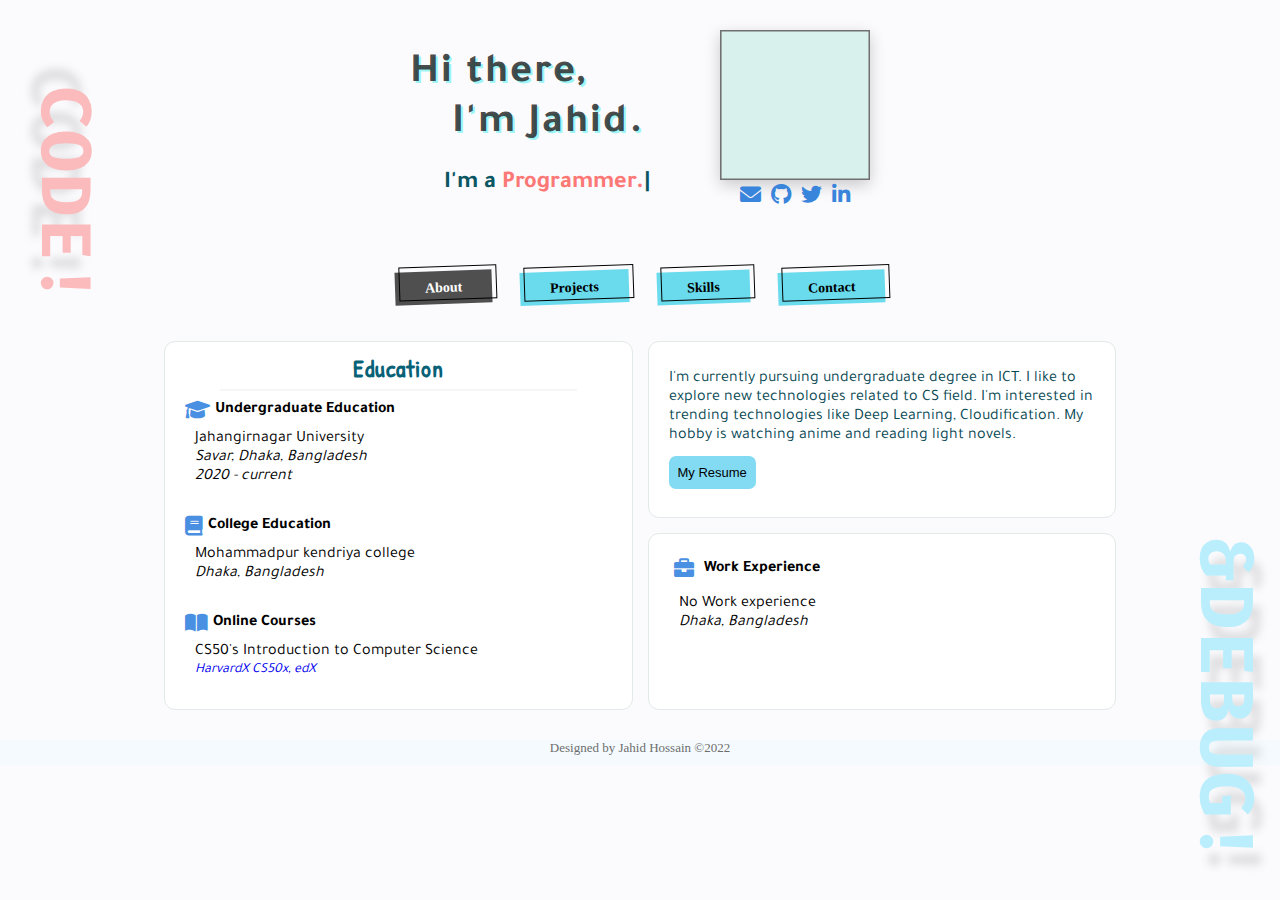
==== commit df93ca02: "hm" ====
--- a/index.html
+++ b/index.html
@@ -9,7 +9,7 @@
 
   <link rel="stylesheet" href="https://cdnjs.cloudflare.com/ajax/libs/font-awesome/6.0.0/css/all.min.css" />
 
-  <link rel="stylesheet" href="./src/style.css" />
+  <link rel="stylesheet" href="./src/css/style.css" />
   <!-- Global site tag (gtag.js) - Google Analytics -->
   <script async src="https://www.googletagmanager.com/gtag/js?id=G-JG6W9BT9KC"></script>
   <script>
@@ -21,7 +21,7 @@
 
     gtag('config', 'G-JG6W9BT9KC');
   </script>
-  <link rel="shortcut icon" type="image/png" href="./src/icons8-administrator-male-90.png" />
+  <link rel="shortcut icon" type="image/png" href="./src/images/icons8-administrator-male-90.png" />
   <title>Portfolio</title>
 </head>
 
@@ -47,7 +47,7 @@
         </div>
 
         <div class="hi-img-logo">
-          <img src="./src/jahid.png" alt="" class="jahid-img" />
+          <img src="./src/images/jahid.png" alt="" class="jahid-img" />
           <div class="logos">
             <a href="mailto:jahid.stu2019@juniv.edu" target="_blank">
               <i class="fa-solid fa-envelope fa-xl logo"></i></a>
@@ -89,7 +89,7 @@
                 in trending technologies like Deep Learning, Cloudification.
                 My hobby is watching anime and reading light novels.
               </p>
-              <a href="./portfolio/pdf/Resume Jahid Hossain.pdf" download>
+              <a href="./src/pdf/Resume Jahid Hossain.pdf" download>
                 <button class="btn-blue">My Resume</button>
               </a>
             </div>
@@ -450,7 +450,7 @@
                 <label>Message:</label>
                 <textarea id="message" name="message" rows="6" cols="25"></textarea>
               </div>
-              <button class="btn-blue send">
+              <button class="btn-blue send" style="margin-top: 1.6rem;">
                 Send<i style="margin-left: 5px" class="fa-solid fa-paper-plane"></i>
               </button>
             </form>
@@ -462,10 +462,10 @@
       Designed by Jahid Hossain &copy;2022
     </footer>
   </div>
-  <script src="./src/ims.js"></script>
-  <script src="./src/navigate.js"></script>
-  <script src="./src/codingTxt.js"></script>
-  <script src="./src/slider.js"></script>
+  <script src="./src/js/ims.js"></script>
+  <script src="./src/js/navigate.js"></script>
+  <script src="./src/js/codingTxt.js"></script>
+  <script src="./src/js/slider.js"></script>
 </body>
 
 </html>--- a/src/css/style.css
+++ b/src/css/style.css
@@ -0,0 +1,729 @@
+@import url('https://fonts.googleapis.com/css2?family=Fira+Code&family=Patrick+Hand&family=Tajawal&display=swap');
+* {
+  margin: 0;
+  padding: 0;
+  box-sizing: border-box;
+  list-style: none;
+  text-decoration: none;
+}
+html{
+  font-size: 62.5%;
+  overflow-x: hidden;
+  scroll-behavior: smooth;
+}
+
+
+/*----------------------*/
+/*------ Globals --------*/
+/*----------------------*/
+#nav-contain{
+  margin: 2.4rem 0;
+}
+p {
+  font-family: 'Tajawal', sans-serif;
+}
+.hr {
+  border: 1px solid #bbbbbb;
+  background-color: #bbbbbb;
+  width: 80%;
+}
+:root {
+  --clr-green-light: hsl(125, 71%, 66%);
+  --clr-black: #222;
+  --clr-secondary: #2bc1eb96;
+  --ff-primary: 'Patrick Hand', cursive;
+  --ff-secondary: 'Tajawal', sans-serif;
+  --ff-para: 'Archivo', sans-serif;
+  --ff-para2: 'Radio Canada', sans-serif;
+  --ff-big: 'Caveat', cursive;
+  --transition: all 0.3s linear;
+  --spacing: 0.1rem;
+  --radius: 0.25rem;
+  --light-shadow: 0 5px 15px rgba(0, 0, 0, 0.1);
+  --dark-shadow: 0 5px 15px rgba(0, 0, 0, 0.2);
+  --max-width: 1170px;
+  --fixed-width: 620px;
+
+  --animation-speed: 2s;
+  --primary-color: #fff;
+  --secondary-color: #000;
+  --background-color: #212121;
+  --text-color: #fff;
+  --font: sans-serif;
+}
+
+body {
+  width: 100vw;
+  min-height: 100vh;
+  background: url('./helo.png') bottom left no-repeat,
+    url('./lolop.png') bottom right no-repeat;
+}
+
+.btn-blue {
+  background-color: var(--clr-secondary);
+  color: #000000;
+  padding: 4px;
+  font-size: 13px;
+  font-family: 'Segoe UI', Tahoma, Geneva, Verdana, sans-serif;
+  box-shadow: none;
+  border: 5px solid #00000000;
+  border-radius: 7px;
+  cursor: pointer;
+  
+}
+.btn-blue:hover{
+   color: #ffffff;
+   background-color: #797979;
+}
+.whole {
+  width: 100vw;
+  min-height: 100vh;
+  background-color: rgb(250, 250, 252,0.75);
+}
+.container {
+  display: flex;
+  flex-direction: column;
+  align-items: center;
+  justify-content: center;
+  max-width: 1080px;
+  margin: auto;
+  height: 100%;
+}
+.hi-img-logo-typed {
+  padding: 3rem 0;
+  display: flex;
+  justify-content: space-between;
+}
+.hi-img-logo {
+  display: flex;
+  flex-direction: column;
+  justify-content: space-around;
+}
+.hi-there {
+  font-family: 'Patrick Hand', cursive;
+  font-size: 4.2rem;
+  font-weight: 600;
+  text-shadow:  2px 2px 0px rgba(3, 236, 236, 0.388);
+  margin: 2rem 0;
+  letter-spacing: 0.2rem;
+  color: #242424d3;
+}
+
+.typed {
+  width: 300px;
+  font-size: 2.4rem;
+  color: #0b5663;
+  margin-left: 1rem;
+  font-weight: bold;
+}
+#chng-txt {
+  color: #fc7877;
+  font-weight: 'bold';
+}
+.logos {
+  align-self: center;
+  display: flex;
+  justify-content: space-between;
+}
+.jahid-img {
+  align-self: center;
+  height: 150px;
+  width: 150px;
+  box-shadow: var(--dark-shadow);
+  background-color: #e3f0f5;
+}
+.logo {
+  color: #3985db;
+  margin: 1.5rem 0.5rem;
+}
+.logo:hover {
+  color: #0e1e33;
+}
+
+#big-code {
+  font-family: 'Fira Code', monospace;
+  color: #ff0000;
+  font-size: 80px;
+  text-shadow: -20px 10px 8px rgba(0, 0, 0, 0.445);
+  font-weight: 900;
+}
+#ro-nine {
+  position: absolute;
+  top: 200px;
+  left: -25px;
+  transform: rotate(90deg);
+  z-index: -3;
+  letter-spacing: 2px;
+}
+
+#ro-nine2 {
+  position: absolute;
+  bottom: 200px;
+  right: -25px;
+  transform: rotate(90deg);
+  z-index: -3;
+  letter-spacing: 2px;
+}
+#big-debug {
+  font-family: 'Fira Code', monospace;
+  color: #00ccff;
+  font-size: 75px;
+  text-shadow: 18px -8px 8px rgba(0, 0, 0, 0.445);
+  font-weight: 900;
+}
+
+/*----------------------*/
+/*------ Nav    --------*/
+/*----------------------*/
+
+.focus-on {
+
+background-color: rgba(0, 0, 0, 0.686);
+  color: white;
+}
+nav ul li{
+  background-color: #4ad3e8d3;
+  border: 0 solid #E5E7EB;
+  color: #000000;
+  display: flex;
+  font-size: 1rem;
+  font-weight: 700;
+  justify-content: center;
+  line-height: 1.75rem;
+  padding: .75rem 1.65rem;
+  position: relative;
+  text-align: center;
+  text-decoration: none #000000 solid;
+  text-decoration-thickness: auto;
+  width: 100%;
+  max-width: 460px;
+  position: relative;
+  cursor: pointer;
+  transform: rotate(-2deg);
+  user-select: none;
+  -webkit-user-select: none;
+  touch-action: manipulation;
+  margin: 0 1.4rem;
+}
+
+.btn:focus {
+  outline: 0;
+  
+}
+
+.btn:after {
+  content: '';
+  position: absolute;
+  border: 0.1rem  solid #000000;
+  bottom: 4px;
+  left: 4px;
+  width: calc(100% - 1px);
+  height: calc(100% - 1px);
+}
+
+.btn:hover:after {
+  bottom: 2px;
+  left: 2px;
+  
+}
+
+@media (min-width: 768px) {
+  .btn{
+    padding: .75rem 3rem;
+    font-size: 1.4rem;
+  }
+}
+nav {
+  
+  margin: 3rem 0 3rem 0;
+  height: 2rem;
+ 
+}
+nav ul {
+  display: flex;
+  max-width: 700px;
+  justify-content: space-between;
+}
+
+
+@media (max-width: 1366px) {
+  .hi-img-logo {
+    flex-direction: column;
+  }
+  .logos {
+    display: flex;
+    flex-direction: row;
+  }
+
+  .logo {
+    margin: 1.5rem 0.5rem;
+  }
+  #big-code {
+    font-size: 70px;
+  }
+  #ro-nine {
+    top: 150px;
+    left: -45px;
+  }
+  #ro-nine2 {
+    bottom: 150px;
+    right: -110px;
+  }
+
+ 
+}
+@media (max-width: 600px) {
+  .hi-there {
+    font-size: 2.8rem;
+  }
+  .typed {
+    width: 170px;
+    letter-spacing: 0px;
+    font-size: 16px;
+  }
+}
+
+/*----------------------*/
+/*------ Window --------*/
+/*----------------------*/
+
+#window {
+  padding: 2rem 1rem;
+  height: 400px;
+  width: 90%;
+  height: fit-content;
+}
+
+/*----------------------*/
+/*------ About- --------*/
+/*----------------------*/
+#About .inside {
+  width: 100%;
+  display: grid;
+  grid-template-columns: repeat(2, 1fr);
+  gap: 15px;
+  grid-template-rows: 1fr 1fr;
+}
+.edu-contain {
+  grid-row: 1/3;
+  grid-column: 1/1;
+  background-color: black;
+  border-radius: 11px;
+}
+
+.edu-hr {
+  width: 80%;
+  border-color: #f7f5f5;
+}
+
+.work-contain {
+  justify-content: center;
+  grid-row: 1/1;
+  grid-column: 2/2;
+
+  background-color: #ff730081;
+  
+}
+.other-contain {
+  grid-row: 2/2;
+  grid-column: 2/2;
+  background-color: rgb(65, 92, 17);
+}
+.sha-contain {
+  padding: 1rem;
+  border-radius: 11px;
+  display: flex;
+  flex-direction: column;
+  border: 1px solid #e2e9e7;
+  background-color: #ffffff;
+}
+
+.edu-entry {
+  padding: 1rem;
+}
+.edu-entry .img-edu {
+  display: flex;
+  align-items: center;
+}
+.edu-entry i {
+  color: #4a90e2;
+}
+.edu-entry h1 {
+  padding-left: 5px;
+
+  font-family: 'Tajawal', sans-serif;
+  font-size: 1.6rem;
+  color: rgb(0, 0, 0);
+}
+.edu-details {
+  font-family: 'Tajawal', sans-serif;
+  font-size: 1.6rem;
+  color: #000000;
+
+  padding: 1rem;
+}
+.h1edu-contain {
+  padding-bottom: 0.5rem;
+  letter-spacing: 1px;
+  text-align: center;
+  font-size: 2.4rem;
+  color: #076177;
+  font-family: 'Patrick Hand', cursive;
+}
+.work-contain p{
+  font-family: var(--ff-secondary);
+  font-size: 1.6rem;
+  color: rgb(5, 70, 82);
+  margin-bottom: 1rem;
+}
+.work-contain{
+ padding: 2rem;
+}
+
+
+a{
+  font-size: 1.4rem;
+  width: fit-content;
+}
+
+@media (max-width: 600px) {
+  #About .inside {
+    display: flex;
+    flex-direction: column;
+  }
+}
+
+/*----------------------*/
+/*------ Skills- --------*/
+/*----------------------*/
+
+#Skills .inside {
+  width: 100%;
+  display: grid;
+  grid-template-columns: repeat(2, 1fr);
+  gap: 1.5rem;
+  grid-template-rows: 1.5fr 1fr;
+}
+.fro-ba {
+  grid-row: 1/3;
+  grid-column: 1/1;
+  background-color: black;
+}
+
+#Skills .about {
+  grid-row: 1/1;
+  grid-column: 2/2;
+
+  background-color: #ff0000;
+}
+#Skills .down-skill {
+  grid-row: 2/2;
+  grid-column: 2/2;
+  background-color: rgb(65, 92, 17);
+}
+
+#Skills .sha-contain {
+  padding: 1rem;
+  border-radius: 1.1rem;
+  display: flex;
+  flex-direction: column;
+  border: 1px solid #e2e9e7;
+  background-color: #ffffff;
+  justify-content: space-evenly;
+  font-size: 1.4rem;
+}
+#Skills h1 {
+  align-self: center;
+  padding-bottom: 1rem;
+  letter-spacing: 1px;
+  font-size: 2.4rem;
+  color: #076177;
+  font-family: 'Patrick Hand', cursive;
+}
+#Skills h2 {
+  font-family: 'Tajawal', sans-serif;
+  align-self: center;
+  padding-bottom: 0.5rem;
+  font-size: 1.8rem;
+  color: #555454;
+}
+#Skills .down-skill li {
+  display: inline-block;
+  align-self: flex-end;
+  color: #0f365a;
+}
+
+#Skills .down-skill ul {
+  margin: 1rem 0;
+  display: flex;
+  justify-content: space-evenly;
+}
+
+#Skills .web-mobile {
+  margin-top: 1rem;
+  display: flex;
+  justify-content: space-around;
+}
+#Skills .about li {
+  display: inline-block;
+  align-self: center;
+  padding: 5px;
+  color: #474747;
+}
+#Skills .about ul {
+  display: flex;
+  flex-direction: column;
+  justify-content: space-evenly;
+}
+
+.logo-fro {
+  width: 30px;
+}
+
+.fro-ba ul {
+  margin-top: 1rem;
+  display: flex;
+  justify-content: space-evenly;
+}
+#Skills .fro-ba li{
+  background-color: #9fe2e7;
+  border-radius: 4px;
+  padding: 4px 8px;
+
+}
+#coding-contain {
+  padding: 2rem;
+  border: 3px solid rgb(218, 218, 218);
+  border-radius: 11px;
+  margin-top: 2rem;
+  width: 100%;
+  min-height: 200px;
+  display: flex;
+  justify-content: center;
+  align-items: center;
+}
+.code-box {
+  position: absolute;
+  display: flex;
+  flex-direction: column;
+  justify-content: space-between;
+  width: 170px;
+  height: 110px;
+  padding: 6px;
+  background-color: #22272e;
+  transform: translate(0px, -20px);
+}
+#code-box-img {
+  width: 160px;
+  max-height: 85px;
+  opacity: 1;
+  transition: all 0.4s ease;
+}
+
+#coding-txt {
+  color: #48a114;
+  font-family: 'Fira Code', monospace;
+  font-size: 1rem;
+}
+
+@media (max-width: 770px) {
+  #Skills .inside {
+    display: flex;
+    flex-direction: column;
+  }
+  #Skills .fro-ba li{
+    border-radius: 3px;
+    padding: 2px 3px;
+  }
+}
+
+/*----------------------*/
+/*------ Contact --------*/
+/*----------------------*/
+
+
+.contact-form  h2 {
+  align-self: center;
+  padding-bottom: 0;
+  letter-spacing: 1px;
+  font-size: 20px;
+  color: #076177;
+  font-family: 'Patrick Hand', cursive;
+}
+.contact-form{
+  align-items: center;
+
+}
+.contact-form form {
+  display: flex;
+  flex-direction: column;
+  align-items: center;
+  justify-content: space-evenly;
+  margin: 1.5rem 0;
+  padding: 2rem;
+  width: 90%;
+  border: 4px solid rgba(187, 197, 197, 0.267);
+  border-radius: 11px;
+}
+
+ .contact-form input{
+   margin-bottom: 1rem;
+ }
+ .contact-form button{
+    margin-top: 0rem;
+ }
+ 
+ .contact-form  input[type=email] {
+  height: 30px;
+  min-width: 200px;
+  margin-left: 15px;
+}
+.user-box{
+  display: flex;
+  justify-content: flex-start;
+}
+
+.user-box label{
+  font-size: 1.6rem;
+  font-family: 'Tajawal', sans-serif;
+  font-weight: 400;
+  padding: 0 5px;
+  color: #041e36;
+}
+.send{
+  width:70px;
+  margin: 2rem;
+}
+#message{
+  width: 195px;
+}
+
+@media (max-width: 600px) {
+  .contact-form form {
+    width: 295px;
+  }
+  
+}
+
+
+
+
+/*----------------------*/
+/*------ Footer --------*/
+/*----------------------*/
+
+
+
+footer{
+  margin-top: 1rem;
+  width: 100vw;
+  height: 25px;
+  background-color: #d0f8ff25;
+  text-align: center;
+  color: #6e6e6e;
+  align-self: flex-end;
+  font-size: 13px;
+}
+
+
+
+
+
+
+/*----------------------*/
+/*------ Projects --------*/
+/*----------------------*/
+.project-contain{
+  background-color: rgb(255, 255, 255);
+  flex-wrap: wrap;
+  justify-content: space-evenly;
+  flex-direction: row;
+}
+.card{
+  display: flex;
+  flex-direction: column;
+  justify-content: space-between;
+  margin: 1rem 1rem 1rem 0;
+  padding: 1.4rem;
+  background-color: #b7e3ee59;
+  min-height: 320px;
+  width:230px ;
+  border-radius: 11px;
+  background: rgba(2, 255, 238, 0.63);
+  background: linear-gradient(0deg, #6efff567 0%, #0486ff31 50%);
+  border: 3px solid rgba(0, 0, 0, 0.432);
+  box-shadow: 3px 3px 5px rgba(0, 0, 0, 0.308);
+}
+.tags{
+  display: flex;
+}
+.tags .p{
+  font-family: var(--ff-secondary);
+  margin-left: 1rem;
+  padding: 4px 8px;
+  background-color: #ff3c00a8;
+  color: white;
+  font-weight: bold;
+  border-radius: 5px;
+  font-size: 1.2rem;
+  
+}
+.pro-img{
+  margin: 1rem 0;
+  max-width: 200px;
+  
+  border:  2px solid rgb(77, 77, 5);
+  border-radius: 11px;
+}
+
+.card .para{
+  font-family: var(--ff-secondary);
+  color: #000000;
+  font-size: 1.4rem;
+  margin: 1rem 0;
+}
+.card  h2{
+  font-size: 2rem;
+  font-family: var(--ff-primary);
+  color: #431655;
+  color: rgba(15, 14, 14, 0.604);
+}
+
+.live-github i{
+  cursor: pointer;
+  margin-left: 0.7rem;
+}
+.live-github-tittle{
+  display: flex;
+  align-items: center;
+}
+
+
+
+/* /////////////// Scrollbar  */
+
+
+
+::-webkit-scrollbar-track
+{
+	-webkit-box-shadow: inset 0 0 6px rgba(0,0,0,0.3);
+	background-color: #F5F5F5;
+	border-radius: 10px;
+}
+
+::-webkit-scrollbar
+{
+	width: 10px;
+	background-color: #F5F5F5;
+}
+
+::-webkit-scrollbar-thumb
+{
+	border-radius: 10px;
+	background-image: -webkit-gradient(linear,
+									   left bottom,
+									   left top,
+									   color-stop(0.44, rgb(122,153,217)),
+									   color-stop(0.72, rgb(73,125,189)),
+									   color-stop(0.86, rgb(28,58,148)));
+}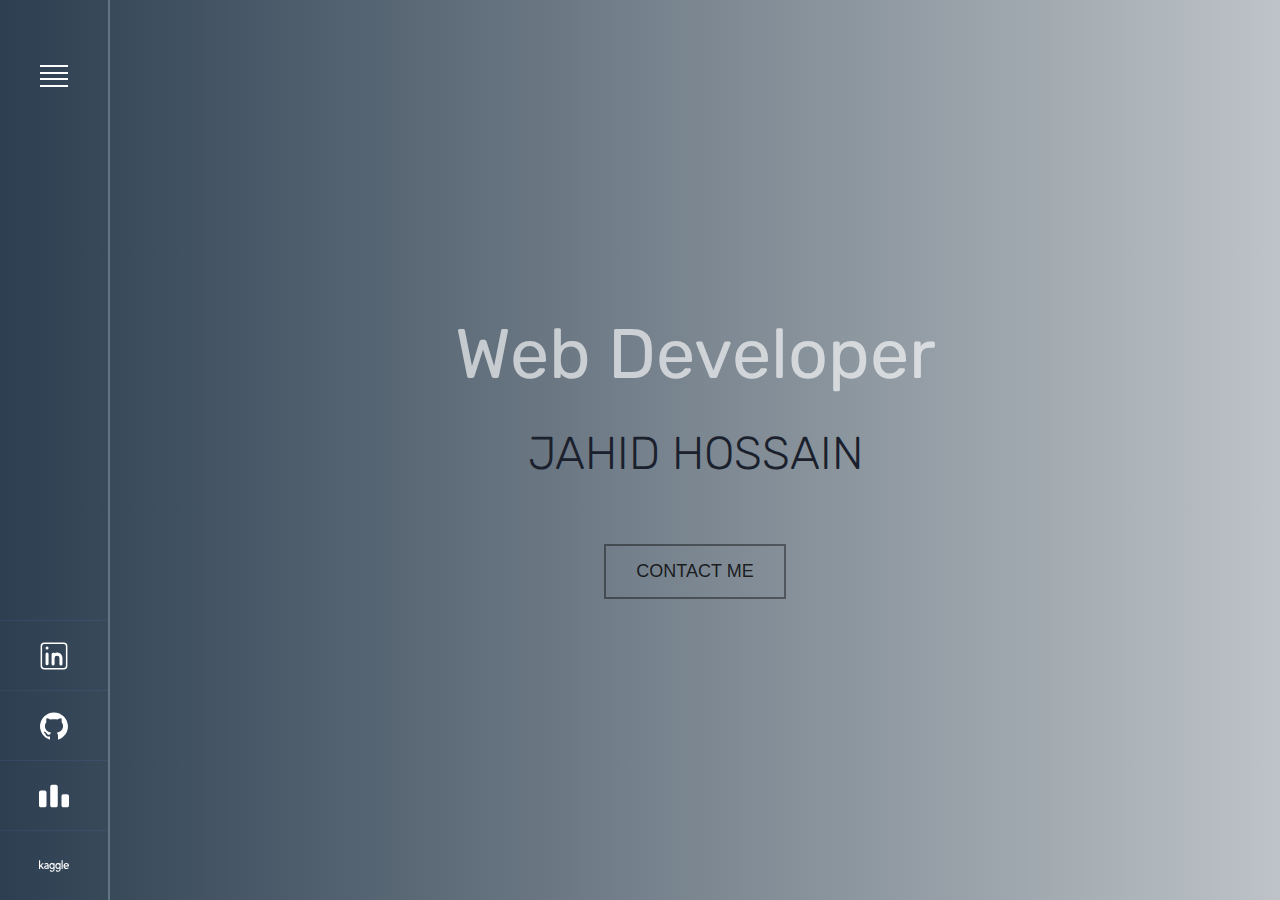
==== commit 113ae07e: "new portfolio site" ====
--- a/index.html
+++ b/index.html
@@ -1,471 +1,15 @@
 <!DOCTYPE html>
 <html lang="en">
-
-<head>
-  <meta charset="UTF-8" />
-  <meta http-equiv="X-UA-Compatible" content="IE=edge" />
-  <meta name="viewport" content="width=device-width, initial-scale=1.0" />
-  <meta name="viewport" content="width=device-width, initial-scale=1.0, maximum-scale=1.0, user-scalable=no" />
-
-  <link rel="stylesheet" href="https://cdnjs.cloudflare.com/ajax/libs/font-awesome/6.0.0/css/all.min.css" />
-
-  <link rel="stylesheet" href="./src/css/style.css" />
-  <!-- Global site tag (gtag.js) - Google Analytics -->
-  <script async src="https://www.googletagmanager.com/gtag/js?id=G-JG6W9BT9KC"></script>
-  <script>
-    window.dataLayer = window.dataLayer || [];
-    function gtag() {
-      dataLayer.push(arguments);
-    }
-    gtag('js', new Date());
-
-    gtag('config', 'G-JG6W9BT9KC');
-  </script>
-  <link rel="shortcut icon" type="image/png" href="./src/images/icons8-administrator-male-90.png" />
-  <title>Portfolio</title>
-</head>
-
-<body>
-  <div class="whole">
-    <div id="ro-nine">
-      <p id="big-code">CODE!</p>
-    </div>
-    <div id="ro-nine2">
-      <p id="big-debug">&DEBUG!</p>
-    </div>
-    <div class="container">
-      <div class="hi-img-logo-typed">
-        <div class="hi-typed">
-          <div class="hi-there">
-            <p class="hi">Hi there,</p>
-            <p class="im">&ThickSpace;&ThickSpace;&ThickSpace;I'm Jahid.</p>
-          </div>
-          <p class="typed">
-            &ThickSpace;&ThickSpace;&ThickSpace; I'm a
-            <span id="chng-txt"> Programmer.</span><span id="blink-cursor">|</span>
-          </p>
-        </div>
-
-        <div class="hi-img-logo">
-          <img src="./src/images/jahid.png" alt="" class="jahid-img" />
-          <div class="logos">
-            <a href="mailto:jahid.stu2019@juniv.edu" target="_blank">
-              <i class="fa-solid fa-envelope fa-xl logo"></i></a>
-
-            <a href="https://github.com/jahidem" target="_blank">
-              <i class="fa-brands fa-github fa-xl logo"></i>
-            </a>
-
-            <a href="https://twitter.com/AemonAnon" target="_blank">
-              <i class="fa-brands fa-twitter fa-xl logo"></i>
-            </a>
-
-            <a href="https://www.linkedin.com/in/jahid-hossain-4b761b169/" target="_blank">
-              <i class="fa-brands fa-linkedin-in fa-xl logo"></i>
-            </a>
-          </div>
-        </div>
-      </div>
-
-      <nav>
-        <ul>
-          <!-- HTML !-->
-          <li class="btn About">About</li>
-          <li class="btn Projects">Projects</li>
-          <li class="btn Skills">Skills</li>
-          <li class="btn Contact">Contact</li>
-        </ul>
-      </nav>
-
-
-      <!-------------------The Changing window-------------------------->
-      <div id="window">
-        <div id="About">
-          <div class="inside">
-            <div class="work-contain sha-contain">
-              <p>
-                I'm currently pursuing undergraduate degree in ICT. I like to
-                explore new technologies related to CS field. I'm interested
-                in trending technologies like Deep Learning, Cloudification.
-                My hobby is watching anime and reading light novels.
-              </p>
-              <a href="./src/pdf/Resume Jahid Hossain.pdf" download>
-                <button class="btn-blue">My Resume</button>
-              </a>
-            </div>
-
-            <div class="edu-contain sha-contain">
-              <h1 class="h1edu-contain">Education</h1>
-              <div class="hr edu-hr" style="align-self: center"></div>
-              <div class="edu-entry">
-                <div class="img-edu">
-                  <i class="fa-solid fa-graduation-cap fa-2xl"></i>
-                  <h1>Undergraduate Education</h1>
-                </div>
-                <div class="edu-details">
-                  <p>Jahangirnagar University</p>
-                  <p style="font-style: italic">Savar, Dhaka, Bangladesh</p>
-                  <p style="font-style: italic">2020 - current</p>
-                </div>
-              </div>
-              <div class="edu-entry">
-                <div class="img-edu">
-                  <i class="fa-solid fa-book fa-2xl"></i>
-                  <h1>College Education</h1>
-                </div>
-                <div class="edu-details">
-                  <p>Mohammadpur kendriya college</p>
-                  <p style="font-style: italic">Dhaka, Bangladesh</p>
-                </div>
-              </div>
-              <div class="edu-entry">
-                <div class="img-edu">
-                  <i class="fa-solid fa-book-open fa-2xl"></i>
-                  <h1>Online Courses</h1>
-                </div>
-                <div class="edu-details">
-                  <p>CS50's Introduction to Computer Science</p>
-                  <a href="https://learning.edx.org/course/course-v1:HarvardX+CS50+X/home" target="_blank">
-                    <p style="font-style: italic">HarvardX CS50x, edX</p>
-                  </a>
-                </div>
-              </div>
-            </div>
-
-            <div class="other-contain sha-contain">
-              <div class="edu-entry">
-                <div class="img-edu">
-                  <i class="fa-solid fa-briefcase fa-2xl logo"></i>
-                  <h1>Work Experience</h1>
-                </div>
-                <div class="edu-details">
-                  <p>No Work experience</p>
-                  <p style="font-style: italic">Dhaka, Bangladesh</p>
-                </div>
-              </div>
-            </div>
-          </div>
-        </div>
-        <div id="Projects">
-          <div class=" project-contain sha-contain">
-
-
-
-
-
-
-            <div class="card">
-              <div class="live-github-tittle">
-                <h2 class="title">Gallery webapp</h2>
-                <div class="live-github">
-                  <a href="https://gallery-frontend-sigma.vercel.app/" target=”_blank”>
-                    <i class="fa-solid fa-earth-asia fa-xl"></i>
-                  </a>
-                  <a href="https://github.com/jahidem/gallery-backend" target=”_blank”>
-                    <i class="fa-brands fa-github-square fa-xl"></i>
-                  </a>
-                </div>
-              </div>
-
-              <div class="para">
-                Gallery is an webapp that can be used as Image Cloud Storage. Here Images of any fille format
-                can be uploaded and stored, which can be accessed from anywhere from this web application.
-              </div>
-              <div class="demo-photos"><img class="pro-img" src="./src/images/gallery.png" alt=""></div>
-              <div class="tags">
-                <div class="p" style="background-color:#1687a7;">React</div>
-                <div class="p" style="background-color: rgba(18, 126, 94, 0.762);">Spring Boot</div>
-              </div>
-            </div>
-
-
-
-
-
-
-
-
-
-
-
-            <div class="card">
-              <div class="live-github-tittle">
-                <h2 class="title">DiaryApp</h2>
-                <div class="live-github">
-
-                  <a href="https://github.com/jahidem/DiaryApp" target="_blank">
-                    <i class="fa-brands fa-github-square fa-xl"></i>
-                  </a>
-                </div>
-              </div>
-
-              <div class="para">
-                A terminal based diary
-                Here are some features- Terminal user interface, Menu for Selecting actions, A Singleton used for
-                Runtime Data storing, C File for permanent data storing.
-
-              </div>
-              <div class="demo-photos"><img class="pro-img" style="height: 100px; width: 280px;"
-                  src="./src/images/diary.png" alt=""></div>
-              <div class="tags">
-                <div class="p" style="background-color:#1687a7;">React</div>
-                <div class="p">NodeJs</div>
-              </div>
-            </div>
-
-
-
-
-
-
-
-
-
-
-
-            <div class="card">
-              <div class="live-github-tittle">
-                <h2 class="title">Doclab backend</h2>
-                <div class="live-github">
-                  <a href="https://doclab-backend.herokuapp.com/" target="_blank">
-                    <i class="fa-solid fa-earth-asia fa-xl"></i>
-                  </a>
-                  <a href="https://github.com/jahidem/DocLab-backend" target="_blank">
-                    <i class="fa-brands fa-github-square fa-xl"></i>
-                  </a>
-                </div>
-              </div>
-
-              <div class="para">
-                This API provides access to the Database to the front end of frontend(DocLab-frontend) of this webapp.
-                Also It allow CRUD operation through HTTP GET, POST, PUT, DELETE requests to this api.
-              </div>
-              <div class="demo-photos"><img src="./src/images/doclab-backend.png" alt="" class="pro-img"></div>
-              <div class="tags">
-                <div class="p" style="background-color: rgba(18, 126, 94, 0.762);">Spring Boot</div>
-                <div class="p">PostgresSQL
-                </div>
-              </div>
-            </div>
-
-
-
-
-
-
-
-
-
-
-
-
-
-            <div class="card">
-              <div class="live-github-tittle">
-                <h2 class="title">Portfolio</h2>
-                <div class="live-github">
-                  <a href="https://jahidem.github.io/" target="_blank">
-                    <i class="fa-solid fa-earth-asia fa-xl"></i>
-                  </a>
-                  <a href="https://github.com/jahidem/jahidem.github.io" target="_blank">
-                    <i class="fa-brands fa-github-square fa-xl"></i>
-                  </a>
-                </div>
-              </div>
-              <div class="para">
-                This is my portfolio project. Here I provided informations regarding my
-                education skills and project. Also I added live links and github links of my peojects.
-              </div>
-              <div class="demo-photos"><img src="./src/images/portfolio.png" class='pro-img' style="height: 120px;">
-              </div>
-              <div class="tags">
-                <div class="p" style="background-color: rgba(74, 18, 126, 0.762);">Vanilla JS</div>
-                <div class="p" style="background-color: rgba(126, 97, 18, 0.762);">CSS</div>
-                <div class="p">HTML</div>
-              </div>
-            </div>
-
-
-
-
-
-
-
-
-
-
-
-            <div class="card">
-
-              <div class="live-github-tittle">
-                <h2 class="title">TinGuti-Game </h2>
-                <div class="live-github">
-                  <a href="https://github.com/jahidem/TinGuti-Game" target="_blank">
-                    <i class="fa-brands fa-github-square fa-xl"></i>
-                  </a>
-                </div>
-              </div>
-              <div class="para">
-                GUI game using SFML, a C++ media library. Here are some features- An opening menu, There's option for
-                PvP .
-                It's a classic game played with little sticks.
-              </div>
-              <div class="demo-photos"> <img src="./src/images/tinguti3.png" alt="" class="pro-img"
-                  style="max-height: 140px;"></div>
-              <div class="tags">
-                <div class="p" style="background-color:#a71616;">C++</div>
-                <div class="p" style="background-color:#3f3838;">NodeJs</div>
-              </div>
-            </div>
-          </div>
-        </div>
-
-
-
-
-
-
-        <!-------------------------Skills----------------------------------->
-        <div id="Skills">
-          <div class="inside">
-            <div class="fro-ba sha-contain">
-              <h1>Programming Languages</h1>
-              <div class="hr edu-hr" style="align-self: center"></div>
-              <ul>
-                <li id="c++">
-                  <p>C++</p>
-                </li>
-                <li id="java">
-                  <p>Java</p>
-                </li>
-                <li id="python">
-                  <p>Python</p>
-                </li>
-
-                <li id="php">
-                  <p>PHP</p>
-                </li>
-                <li id="shell">
-                  <p>Shell</p>
-                </li>
-                <li id="matlab">
-                  <p>MATLAB</p>
-                </li>
-              </ul>
-              <div id="coding-contain">
-                <img src="./src/images/lap.jpg" style="width: 250px" alt="" />
-                <div class="code-box">
-                  <img id="code-box-img" src="./src/images/c++.png" alt="" />
-                  <p id="coding-txt">
-                    &rArr; Hello from <span id="chng-out">c++</span>
-                  </p>
-                </div>
-              </div>
-            </div>
-
-            <div class="about sha-contain">
-              <h1>Frontend</h1>
-              <div class="hr edu-hr" style="align-self: center"></div>
-              <div class="web-mobile">
-                <div class="web">
-                  <h2>Web</h2>
-                  <ul>
-                    <div>
-                      <li>
-                        <img src="./src/images/react.svg" class="logo-fro" alt="" />
-                        <p>React JS</p>
-                        <p></p>
-                      </li>
-
-                      <li>
-                        <img src="./src/images/typescript.png" class="logo-fro" style="width: 25px" alt="" />
-                        <p>TypeScript</p>
-                      </li>
-                    </div>
-                    <div>
-                      <li>
-                        <img src="./src/images/javascript.png" class="logo-fro" style="width: 25px" alt="" />
-                        <p>Vanilla JS</p>
-                      </li>
-                      <li>
-                        <img src="./src/images/adobe-xd.svg" class="logo-fro" style="
-                              width: 60px;
-                              transform: translate(-15px, 10px);
-                            " alt="" />
-                        <p>Adobe XD</p>
-                      </li>
-                    </div>
-                  </ul>
-                </div>
-                <div class="mobile">
-                  <h2>mobile</h2>
-                  <ul>
-                    <li>
-                      <img src="./src/images/react.svg" class="logo-fro" alt="" />
-                      <p>React Native</p>
-                    </li>
-                    <li>
-                      <img src="./src/images/android-studio.png" class="logo-fro" style="width: 30px" alt="" />
-                      <p>Android Studio</p>
-                    </li>
-                  </ul>
-                </div>
-              </div>
-            </div>
-
-            <div class="down-skill sha-contain">
-              <h1>Backend</h1>
-              <div class="hr edu-hr" style="align-self: center"></div>
-              <ul>
-                <li>
-                  <img src="./src/images/spring.png" alt="" style="width: 50px" />
-                  <p>Spring Boot</p>
-                </li>
-                <li>
-                  <img src="./src/images/mysql.png" alt="" style="padding-bottom: 10px; width: 50px" />
-                  <p>MySQL</p>
-                </li>
-                <li>
-                  <svg style="width: 60px" viewBox="0 0 780 250">
-                    <path fill="#231F20"
-                      d="M240,250h100v-50h100V0H240V250z M340,50h50v100h-50V50z M480,0v200h100V50h50v150h50V50h50v150h50V0H480z M0,200h100V50h50v150h50V0H0V200z">
-                    </path>
-                  </svg>
-                  <p>npm</p>
-                </li>
-              </ul>
-            </div>
-          </div>
-        </div>
-        <div id="Contact">
-          <div class="contact-form sha-contain">
-            <form>
-              <h2>Contact me</h2>
-
-              <div class="user-box">
-                <label>Email:</label>
-                <input type="email" name="" required="" />
-              </div>
-              <div class="user-box">
-                <label>Message:</label>
-                <textarea id="message" name="message" rows="6" cols="25"></textarea>
-              </div>
-              <button class="btn-blue send" style="margin-top: 1.6rem;">
-                Send<i style="margin-left: 5px" class="fa-solid fa-paper-plane"></i>
-              </button>
-            </form>
-          </div>
-        </div>
-      </div>
-    </div>
-    <footer style="float: inline-end">
-      Designed by Jahid Hossain &copy;2022
-    </footer>
-  </div>
-  <script src="./src/js/ims.js"></script>
-  <script src="./src/js/navigate.js"></script>
-  <script src="./src/js/codingTxt.js"></script>
-  <script src="./src/js/slider.js"></script>
-</body>
-
-</html>+  <head>
+    <meta charset="UTF-8" />
+    <link rel="icon" type="image/svg+xml" href="/vite.svg" />
+    <meta name="viewport" content="width=device-width, initial-scale=1.0" />
+    <title>Jahidem</title>
+    <script type="module" crossorigin src="/assets/index-470a00ca.js"></script>
+    <link rel="stylesheet" href="/assets/index-7e36399b.css">
+  </head>
+  <body>
+    <div id="root"></div>
+    
+  </body>
+</html>
--- a/assets/index-7e36399b.css
+++ b/assets/index-7e36399b.css
@@ -0,0 +1 @@
+@import"https://fonts.googleapis.com/css2?family=Rubik:ital,wght@0,300;0,400;0,500;0,600;0,700;0,800;0,900;1,300;1,400;1,500;1,600;1,700;1,800;1,900&display=swap";.haha{color:#c5fad5b2}html{font-size:62.5%;overflow-x:show;scroll-behavior:smooth}*{margin:0;padding:0;box-sizing:border-box}body{margin:0;font-family:Rubik,-apple-system,BlinkMacSystemFont,Segoe UI,Roboto,Oxygen,Ubuntu,Cantarell,Fira Sans,Droid Sans,Helvetica Neue,sans-serif;-webkit-font-smoothing:antialiased;-moz-osx-font-smoothing:grayscale;background-color:#00000013}::-webkit-scrollbar{width:.7rem;height:.7rem}::-webkit-scrollbar-track{border-radius:1rem}::-webkit-scrollbar-thumb{border-radius:.4rem;background-image:linear-gradient(45deg,#c7dbefad 0%,#c8c7eba7 100%)}
